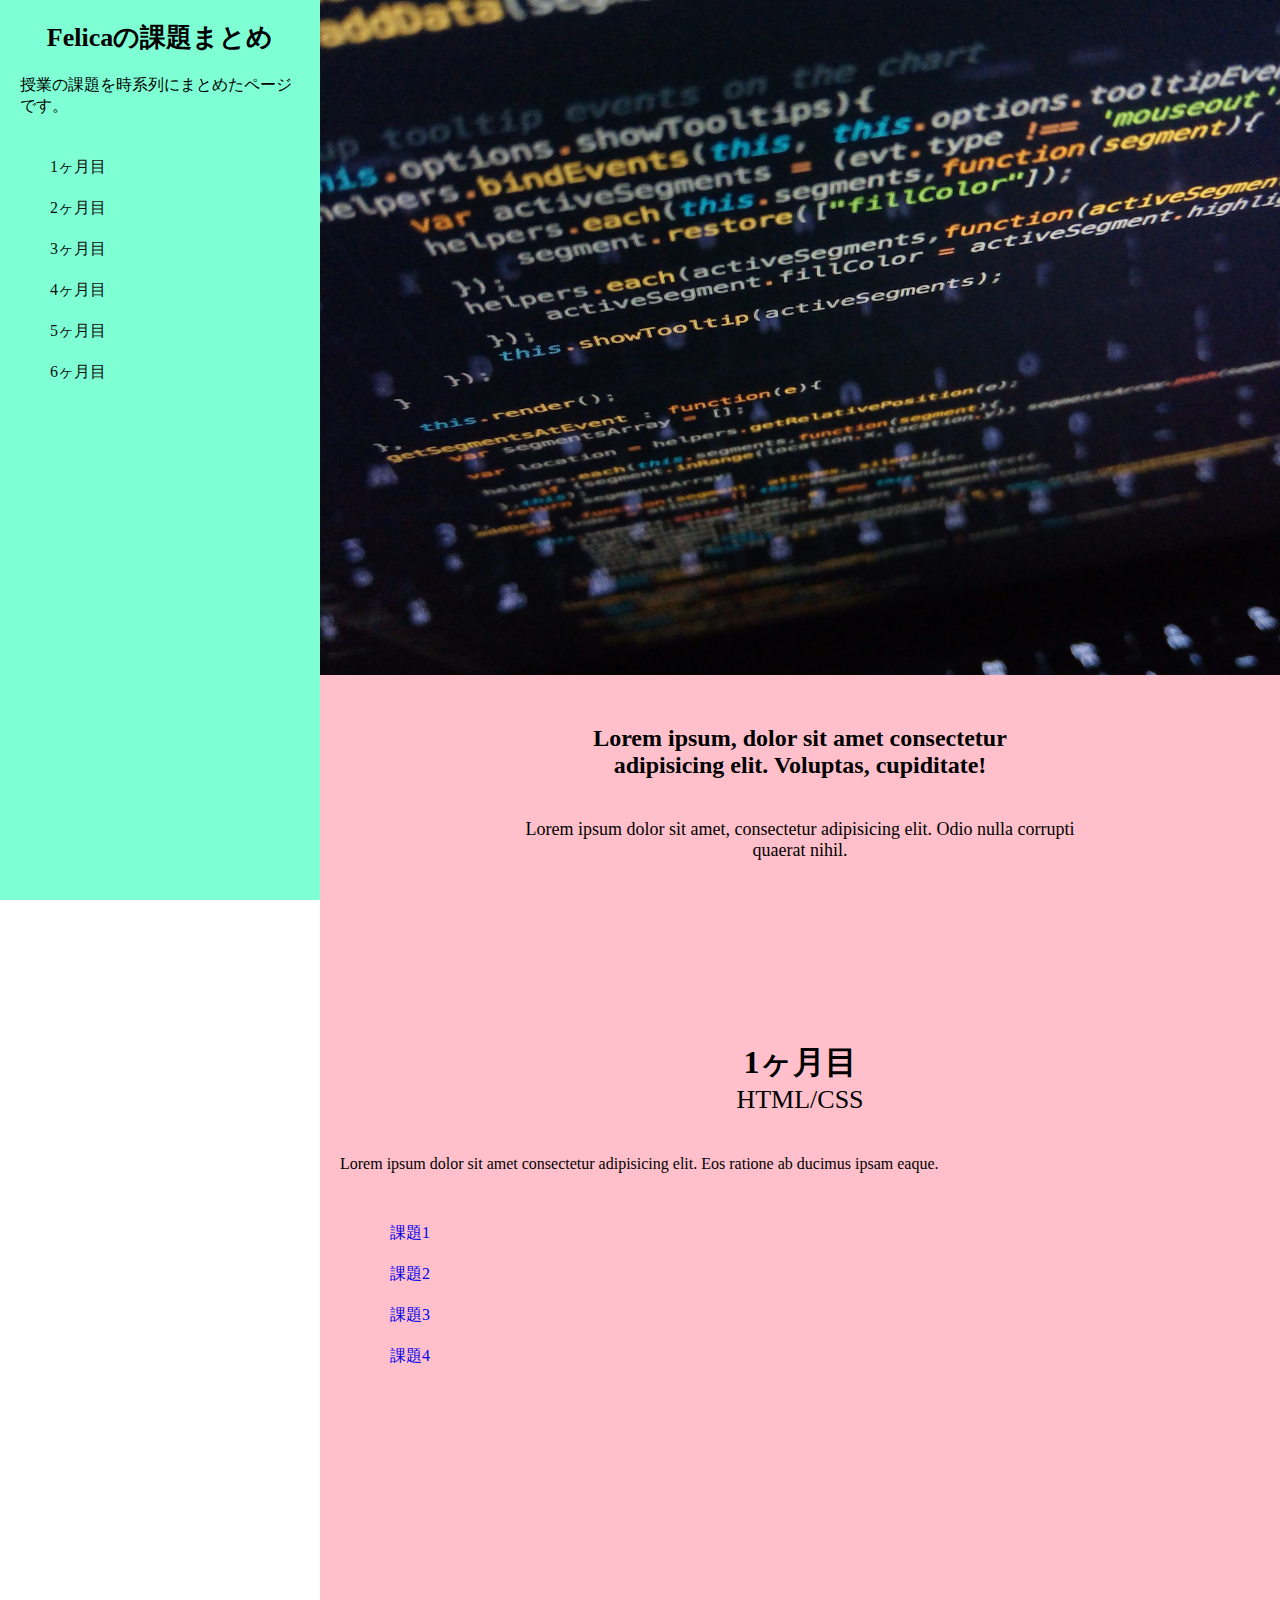
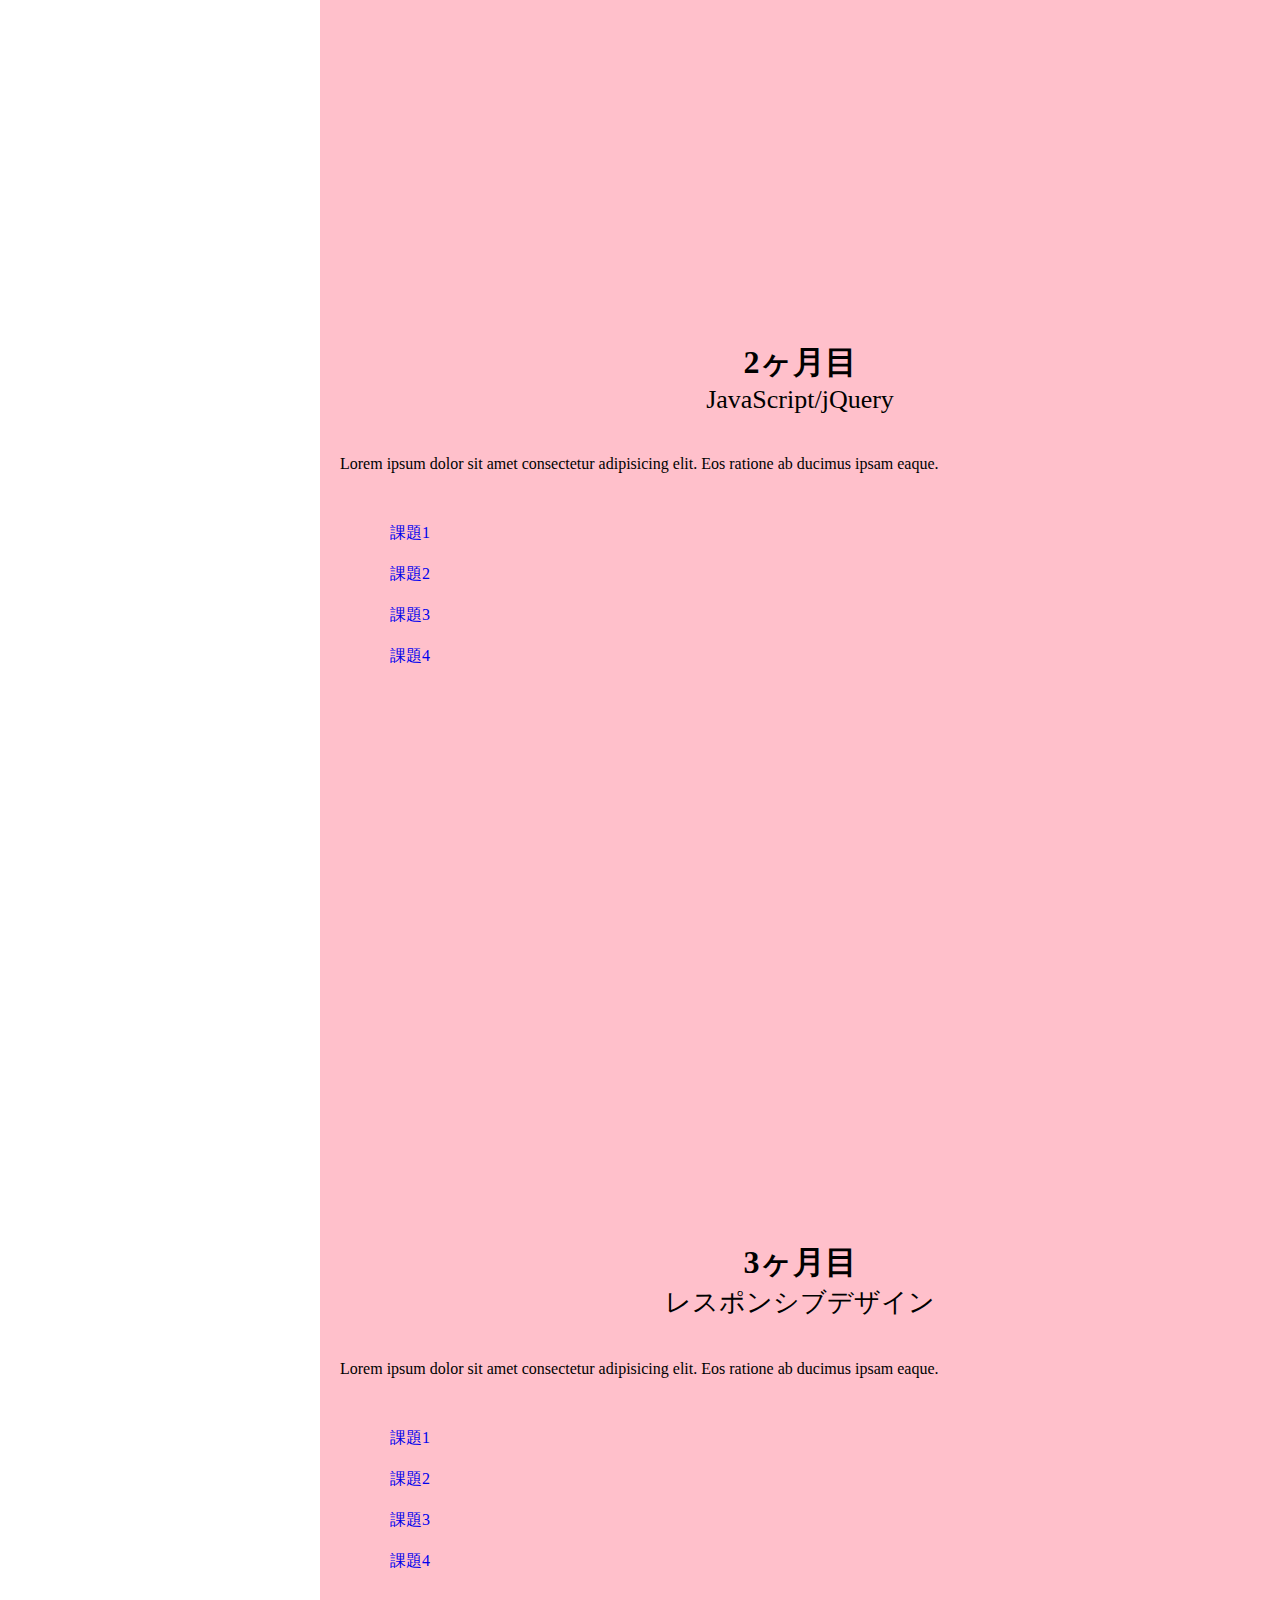
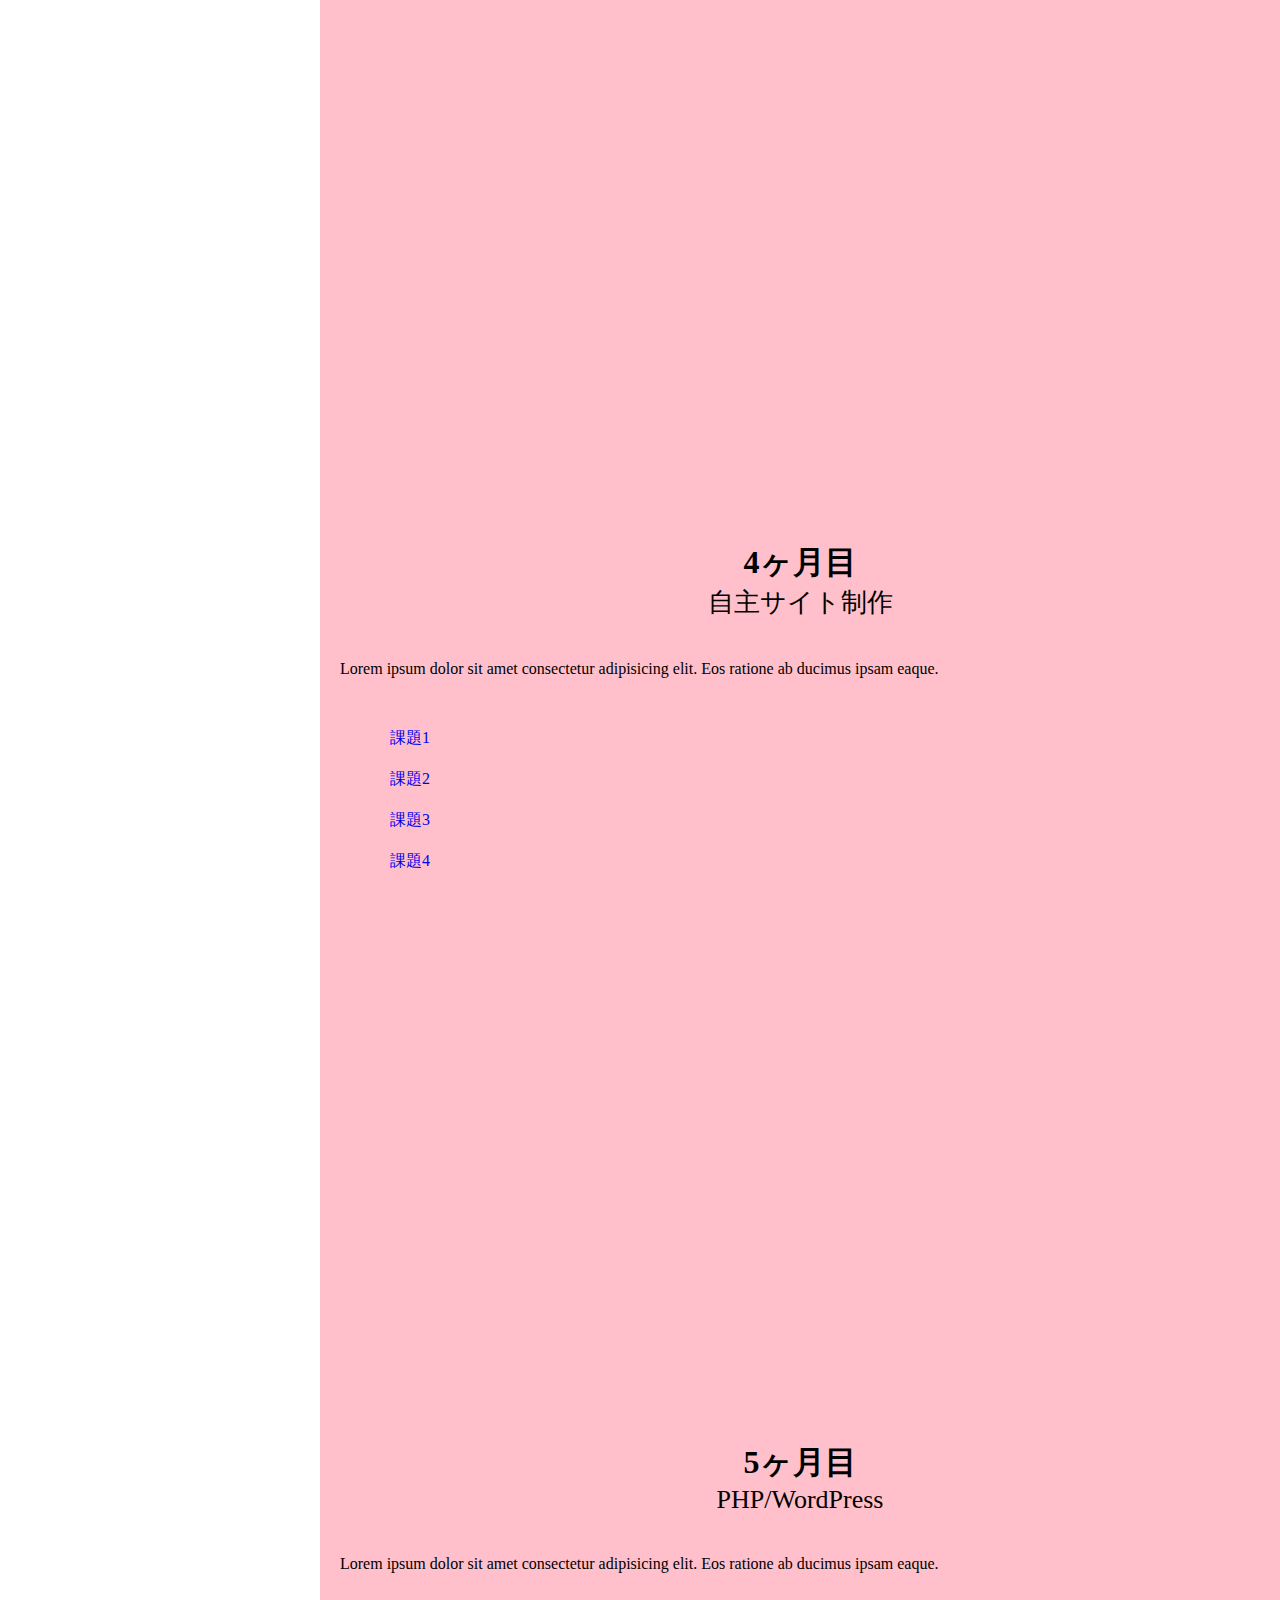
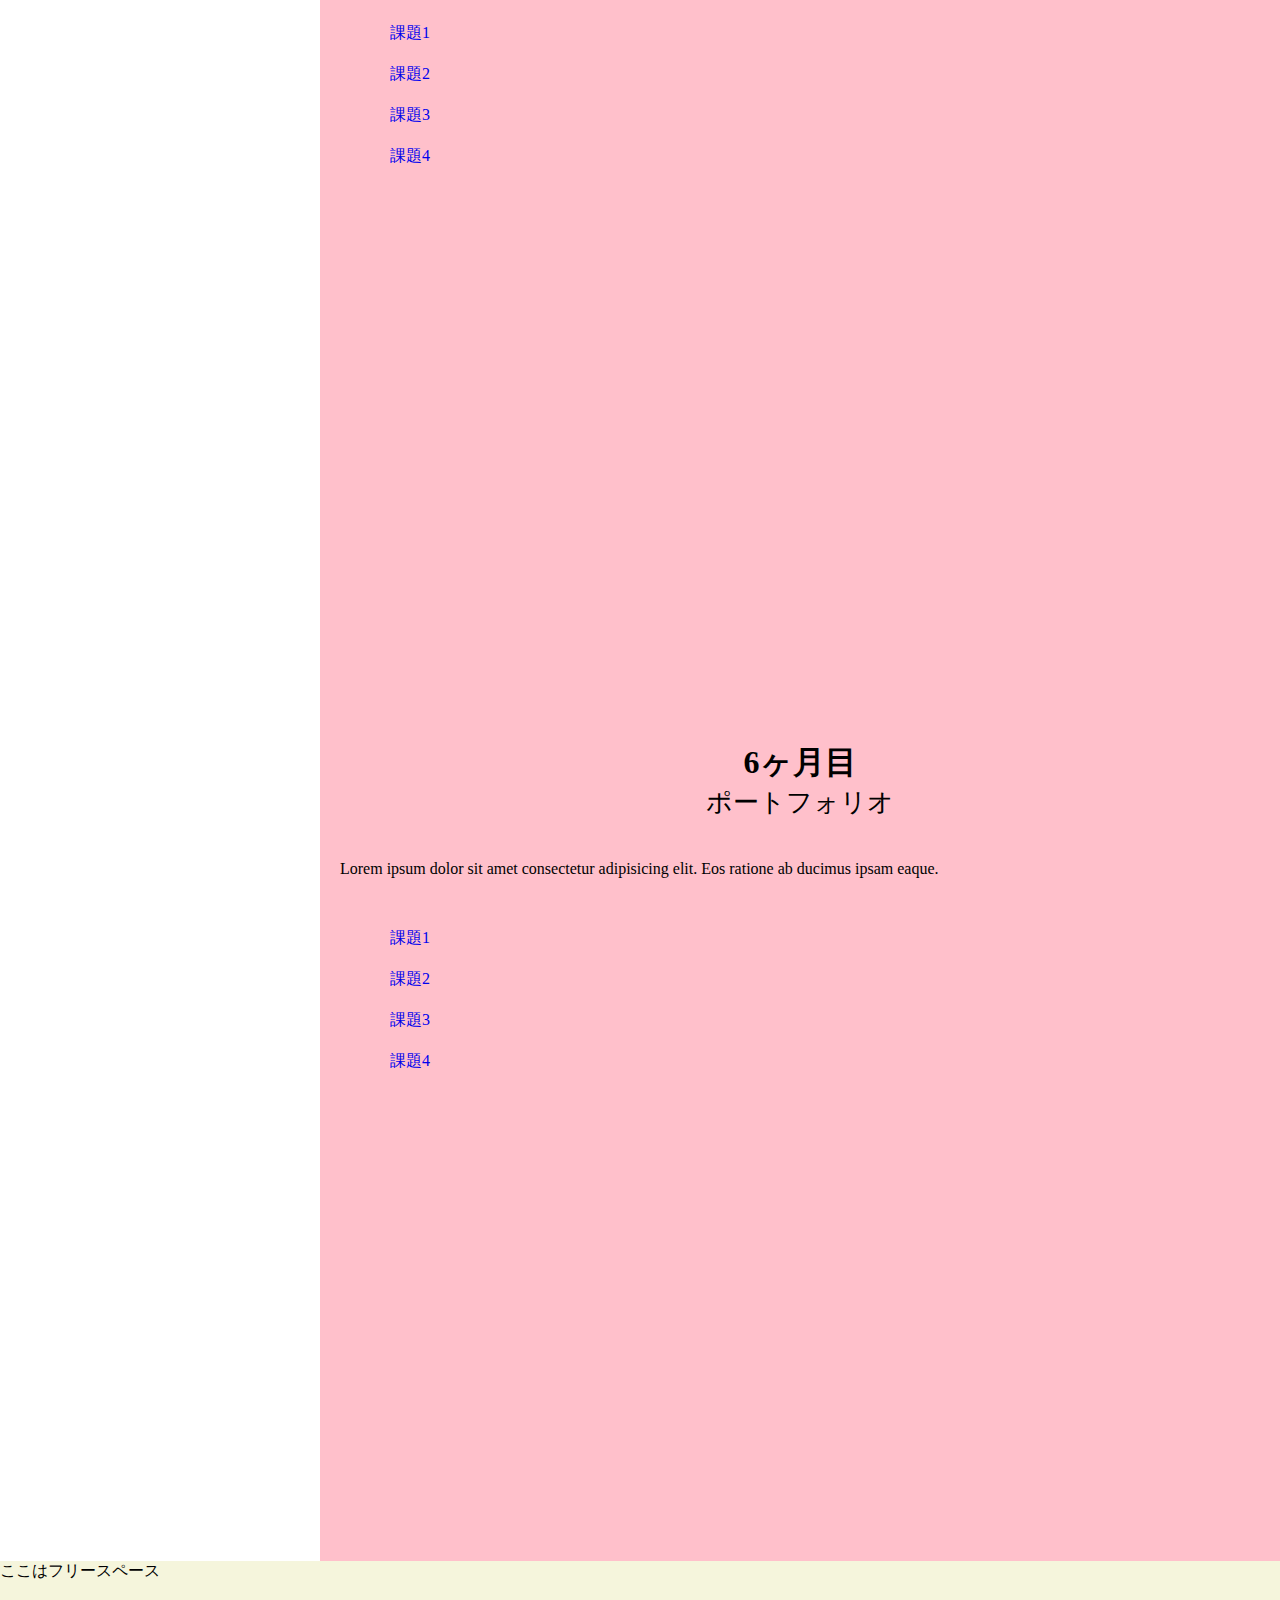
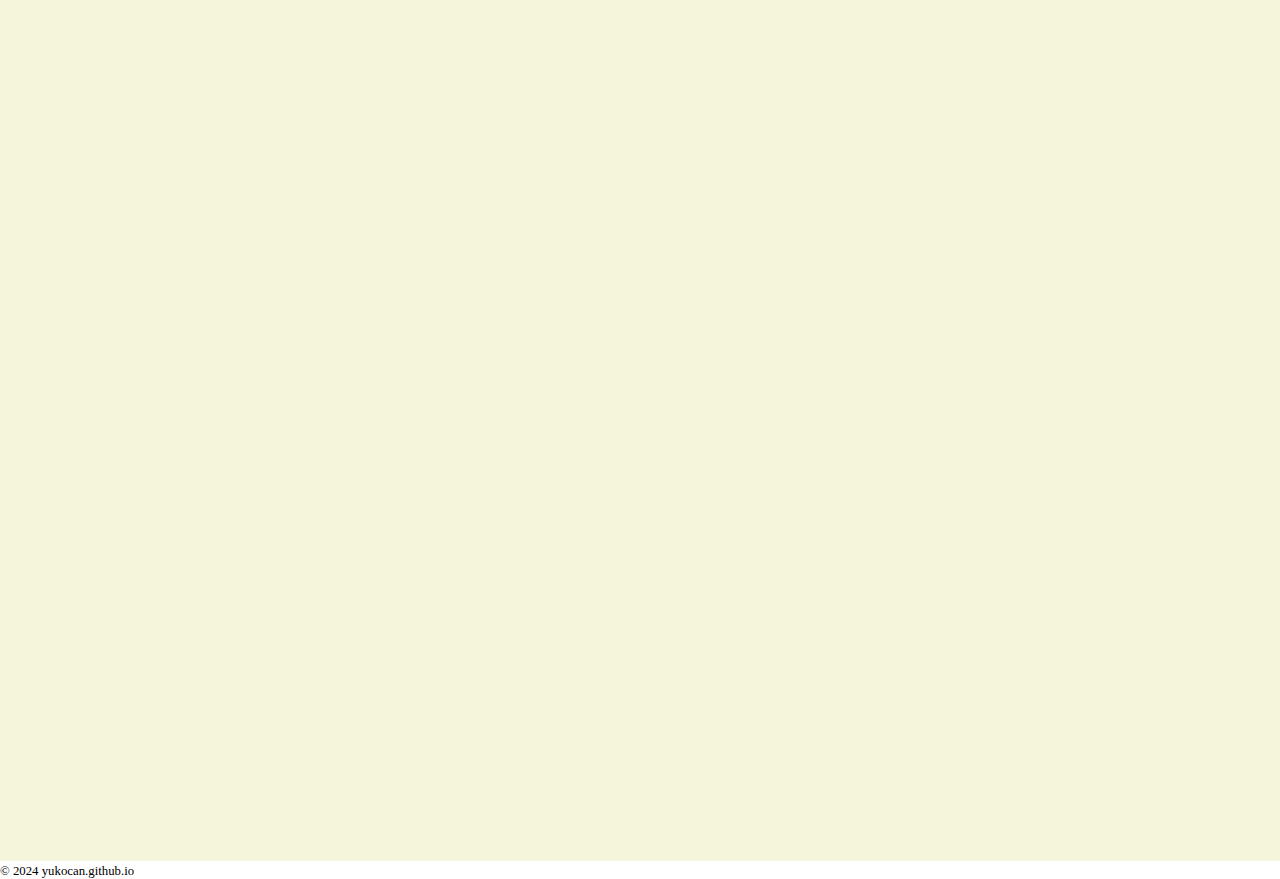
==== kadai/index.html @ 5b8b445c "kadaiページ" ====
<!DOCTYPE html>
<html lang="ja">
<head>
    <meta charset="UTF-8">
    <meta name="viewport" content="width=device-width, initial-scale=1.0">
    <title>Felicaの課題まとめページ</title>
    <link rel="stylesheet" href="css/style.css">
    <script src="https://ajax.googleapis.com/ajax/libs/jquery/3.7.1/jquery.min.js"></script>
    <script src="js/script.js" defer></script>
</head>
<body> 
 <div class="container">
<header>
<h1>Felicaの課題まとめ</h1>
<p>授業の課題を時系列にまとめたページです。</p>
<nav id="g-nav">
 <ul>
    <li id="list-1"><a href="#month-1">1ヶ月目</a></li>
    <li id="list-2"><a href="#month-2">2ヶ月目</a></li>
    <li id="list-3"><a href="#month-3">3ヶ月目</a></li>
    <li id="list-4"><a href="#month-4">4ヶ月目</a></li>
    <li id="list-5"><a href="#month-5">5ヶ月目</a></li>
    <li id="list-6"><a href="#month-6">6ヶ月目</a></li>
 </ul>   
</nav>
</header>
<main>
<div class="main-visual">
    <img src="img/main.jpg" alt="">
</div><!-- /.main-visual -->
<div class="main-copy">
    <h2>Lorem ipsum, dolor sit amet consectetur <br>adipisicing elit. Voluptas, cupiditate!</h2>
    <p class="lead">Lorem ipsum dolor sit amet, consectetur adipisicing elit. Odio nulla corrupti quaerat nihil. </p>
</div><!-- /.main-copy -->


<section id="month-1" class="kadai-section">
<h2 data-en="HTML/CSS">1ヶ月目</h2>
<p>Lorem ipsum dolor sit amet consectetur adipisicing elit. Eos ratione ab ducimus ipsam eaque.</p>
<ul class="kadai-list">
    <li><a href="#">課題1</a></li>
    <li><a href="#">課題2</a></li>
    <li><a href="#">課題3</a></li>
    <li><a href="#">課題4</a></li>
</ul>
</section>

<section id="month-2" class="kadai-section">
    <h2 data-en="JavaScript/jQuery">2ヶ月目</h2>
    <p>Lorem ipsum dolor sit amet consectetur adipisicing elit. Eos ratione ab ducimus ipsam eaque.</p>
    <ul class="kadai-list">
        <li><a href="#">課題1</a></li>
        <li><a href="#">課題2</a></li>
        <li><a href="#">課題3</a></li>
        <li><a href="#">課題4</a></li>
    </ul>
    </section>

    <section id="month-3" class="kadai-section">
        <h2 data-en="レスポンシブデザイン">3ヶ月目</h2>
        <p>Lorem ipsum dolor sit amet consectetur adipisicing elit. Eos ratione ab ducimus ipsam eaque.</p>
        <ul class="kadai-list">
            <li><a href="#">課題1</a></li>
            <li><a href="#">課題2</a></li>
            <li><a href="#">課題3</a></li>
            <li><a href="#">課題4</a></li>
        </ul>
        </section>

        <section id="month-4" class="kadai-section">
            <h2 data-en="自主サイト制作">4ヶ月目</h2>
            <p>Lorem ipsum dolor sit amet consectetur adipisicing elit. Eos ratione ab ducimus ipsam eaque.</p>
            <ul class="kadai-list">
                <li><a href="#">課題1</a></li>
                <li><a href="#">課題2</a></li>
                <li><a href="#">課題3</a></li>
                <li><a href="#">課題4</a></li>
            </ul>
            </section>

            <section id="month-5" class="kadai-section">
                <h2 data-en="PHP/WordPress">5ヶ月目</h2>
                <p>Lorem ipsum dolor sit amet consectetur adipisicing elit. Eos ratione ab ducimus ipsam eaque.</p>
                <ul class="kadai-list">
                    <li><a href="#">課題1</a></li>
                    <li><a href="#">課題2</a></li>
                    <li><a href="#">課題3</a></li>
                    <li><a href="#">課題4</a></li>
                </ul>
                </section>

                <section id="month-6" class="kadai-section">
                    <h2 data-en="ポートフォリオ">6ヶ月目</h2>
                    <p>Lorem ipsum dolor sit amet consectetur adipisicing elit. Eos ratione ab ducimus ipsam eaque.</p>
                    <ul class="kadai-list">
                        <li><a href="#">課題1</a></li>
                        <li><a href="#">課題2</a></li>
                        <li><a href="#">課題3</a></li>
                        <li><a href="#">課題4</a></li>
                    </ul>
                    </section>

</main>
 </div><!-- /.container -->
 <div class="free">
  <p>ここはフリースペース</p> 
 </div><!-- /.free -->
 <footer>
    <P><small>&copy 2024 yukocan.github.io</small></P>
 </footer>

</body>
</html>
---- kadai/css/style.css ----
html{box-sizing:border-box;-webkit-text-size-adjust:100%}*,:after,:before{background-repeat:no-repeat;box-sizing:inherit}:after,:before{text-decoration:inherit;vertical-align:inherit}*{padding:0;margin:0;box-sizing:border-box}audio:not([controls]){display:none;height:0}hr{overflow:visible}article,aside,details,figcaption,figure,footer,header,main,menu,nav,section,summary{display:block}summary{display:list-item}small{font-size:80%}[hidden],template{display:none}abbr[title]{border-bottom:1px dotted;text-decoration:none}a{background-color:rgba(0,0,0,0);-webkit-text-decoration-skip:objects}a:active,a:hover{outline-width:0}code,kbd,pre,samp{font-family:monospace,monospace}b,strong{font-weight:bolder}dfn{font-style:italic}mark{background-color:#ff0;color:#000}sub,sup{font-size:75%;line-height:0;position:relative;vertical-align:baseline}sub{bottom:-0.25em}sup{top:-0.5em}input{border-radius:0}[role=button],[type=button],[type=reset],[type=submit],button{cursor:pointer}[disabled]{cursor:default}[type=number]{width:auto}[type=search][type=search]::-webkit-search-cancel-button,[type=search]::-webkit-search-decoration{-webkit-appearance:none}textarea{overflow:auto;resize:vertical}button,input,optgroup,select,textarea{font:inherit}optgroup{font-weight:700}button{overflow:visible}[type=button]::-moz-focus-inner,[type=reset]::-moz-focus-inner,[type=submit]::-moz-focus-inner,button::-moz-focus-inner{border-style:0;padding:0}[type=button]::-moz-focus-inner,[type=reset]::-moz-focus-inner,[type=submit]::-moz-focus-inner,button:-moz-focusring{outline:1px dotted}[type=reset],[type=submit],button,html [type=button] button,select{text-transform:none}button,input,select,textarea{background-color:rgba(0,0,0,0);border-style:none;color:inherit}select::-ms-expand{display:none}select::-ms-value{color:currentColor}legend{border:0;color:inherit;display:table;max-width:100%;white-space:normal}::-webkit-file-upload-button{-webkit-appearance:button;font:inherit}[type=search] img{border-style:none;vertical-align:bottom}progress{vertical-align:baseline}svg:not(:root){overflow:hidden}audio,canvas,progress,video{display:inline-block}@media screen{[hidden~=screen]{display:inherit}[hidden~=screen]:not(:active):not(:focus):not(:target){position:absolute !important;clip:rect(0 0 0 0) !important}}[aria-busy=true]{cursor:progress}[aria-controls]{cursor:pointer}[aria-disabled]{cursor:default}::-moz-selection{background-color:#b3d4fc;color:#000;text-shadow:none}::selection{background-color:#b3d4fc;color:#000;text-shadow:none}ul,ol{list-style:none}a{text-decoration:none}img{max-width:100%;vertical-align:bottom}html{scroll-behavior:smooth}.container{display:flex}header{width:25%;height:100vh;background-color:#7fffd4;position:sticky;top:0;padding:20px}header>h1{text-align:center;font-size:26px;margin-bottom:20px}header>p{margin-bottom:20px}#g-nav{padding:20px}#g-nav li{margin-bottom:20px}#g-nav li>a{color:#111;padding:4px 10px}#g-nav li.current>a{background-color:#111;color:#fff}main{width:75%;background-color:pink}.kadai-section{min-height:100vh;padding:80px 20px}.kadai-section>h2{text-align:center;font-size:32px;margin-bottom:40px}.kadai-section>h2::after{display:block;content:attr(data-en);font-size:26px;font-weight:normal}.main-visual{width:100%;height:75vh}.main-visual>img{-o-object-fit:cover;object-fit:cover;-o-object-position:50% 0;object-position:50% 0;width:100%;height:100%}.main-copy{padding:50px 20px;text-align:center}.main-copy>h2{margin-bottom:40px}.main-copy>.lead{max-width:600px;font-size:18px;margin:0 auto 50px}.kadai-list{padding:50px 0 50px 50px}.kadai-list>li{margin-bottom:20px}.free{width:100%;height:100vh;background-color:beige}/*# sourceMappingURL=style.css.map */
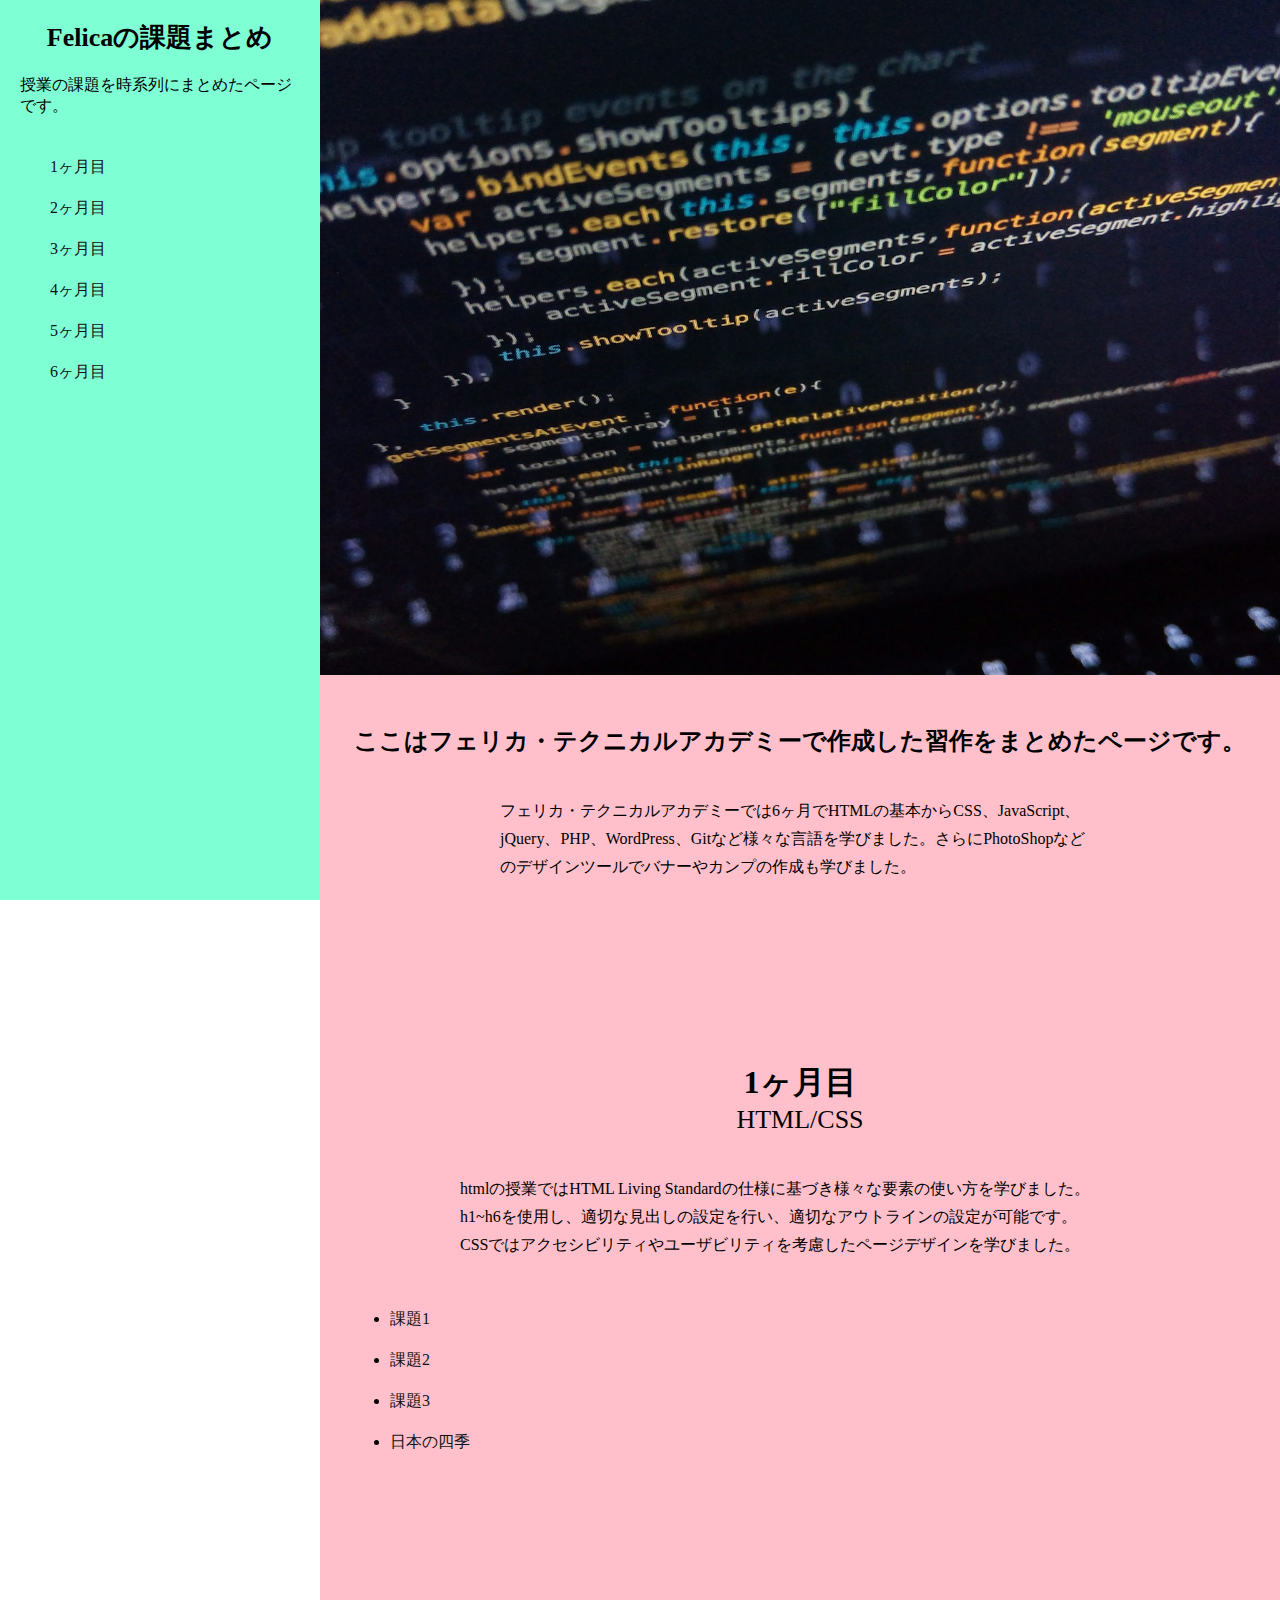
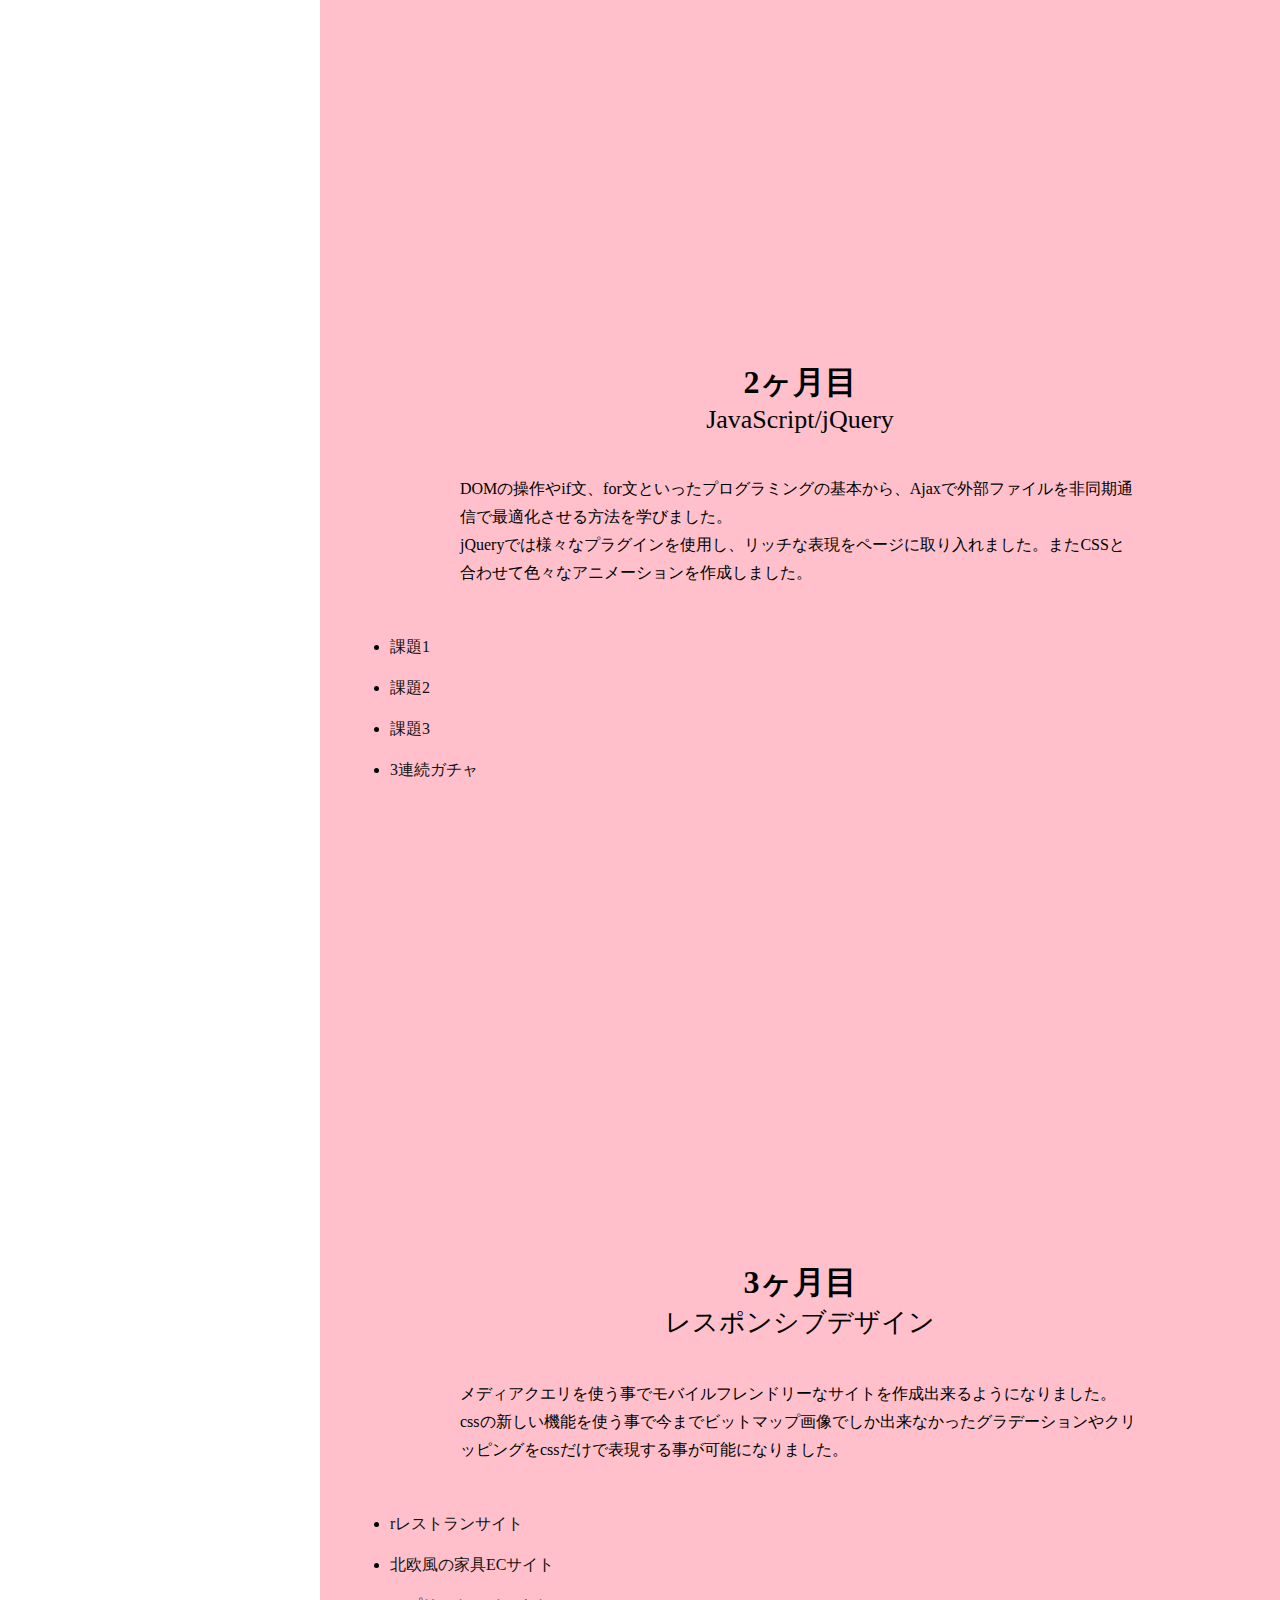
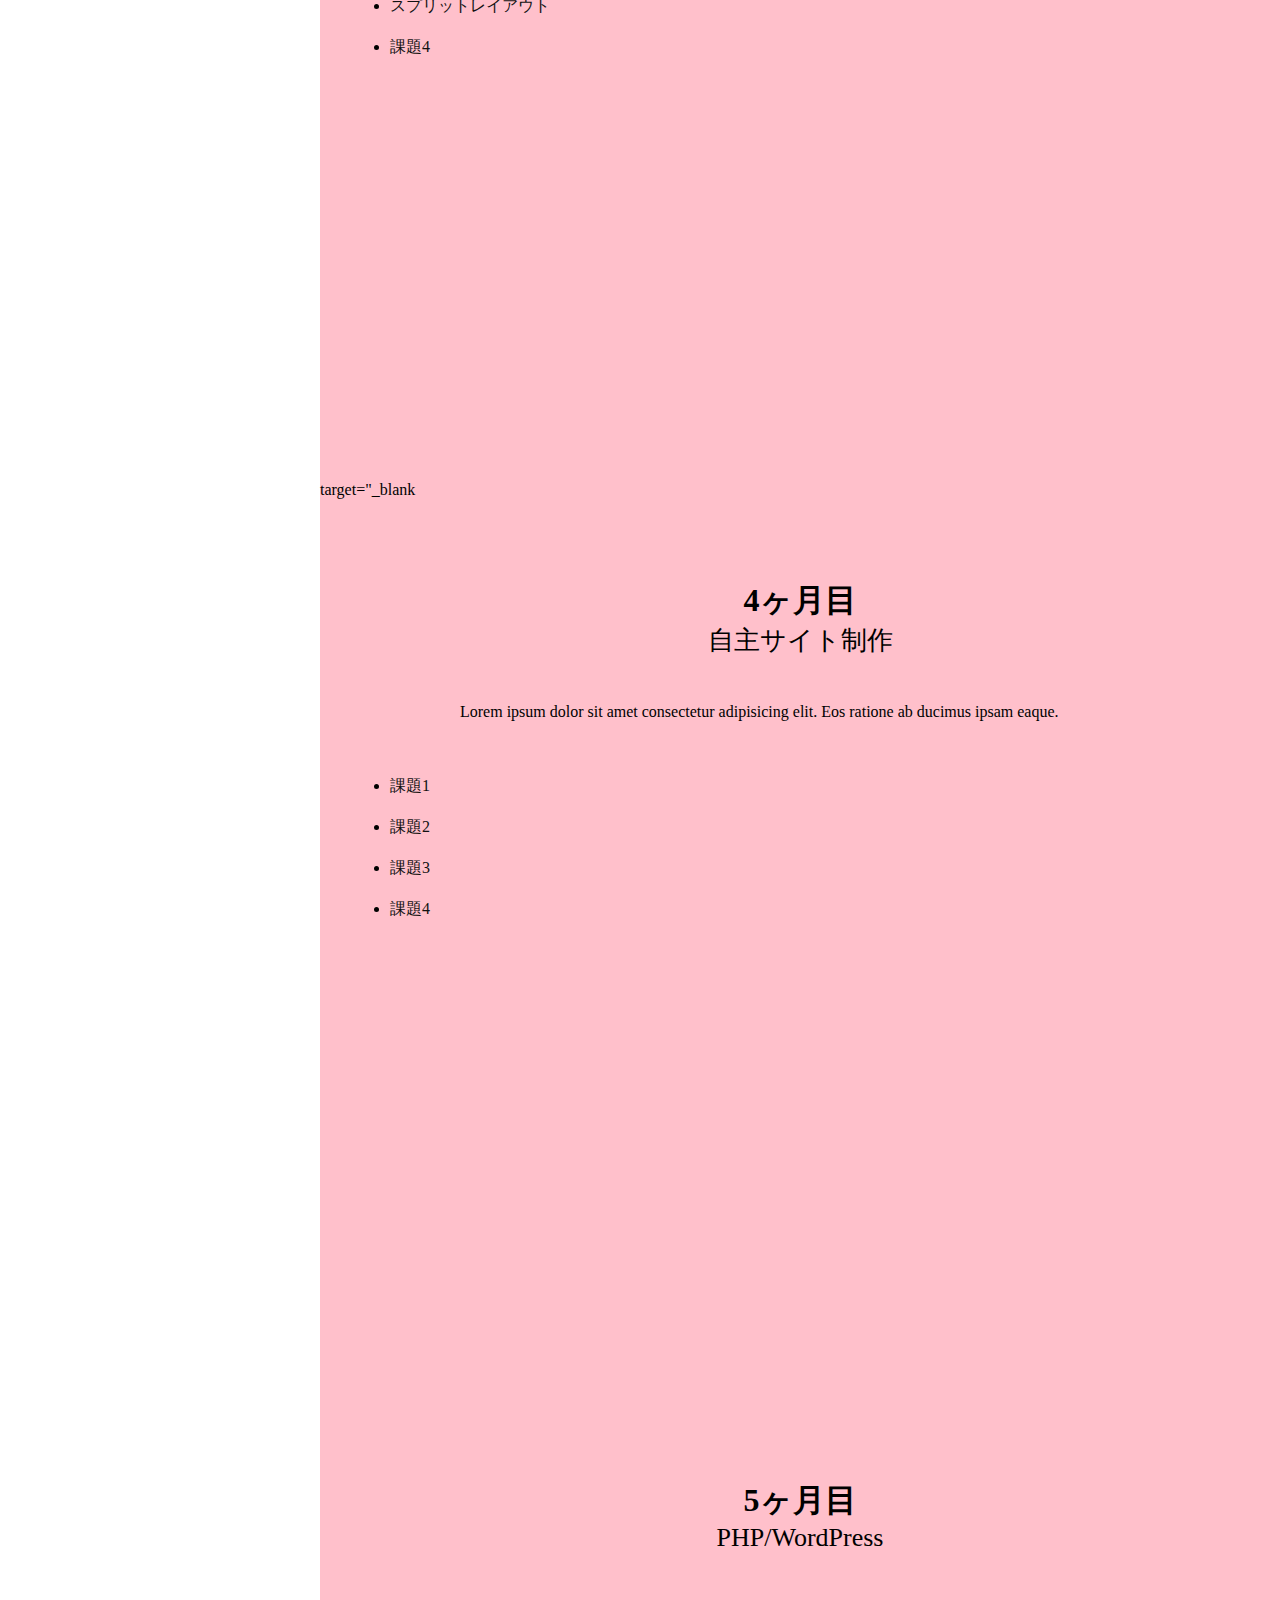
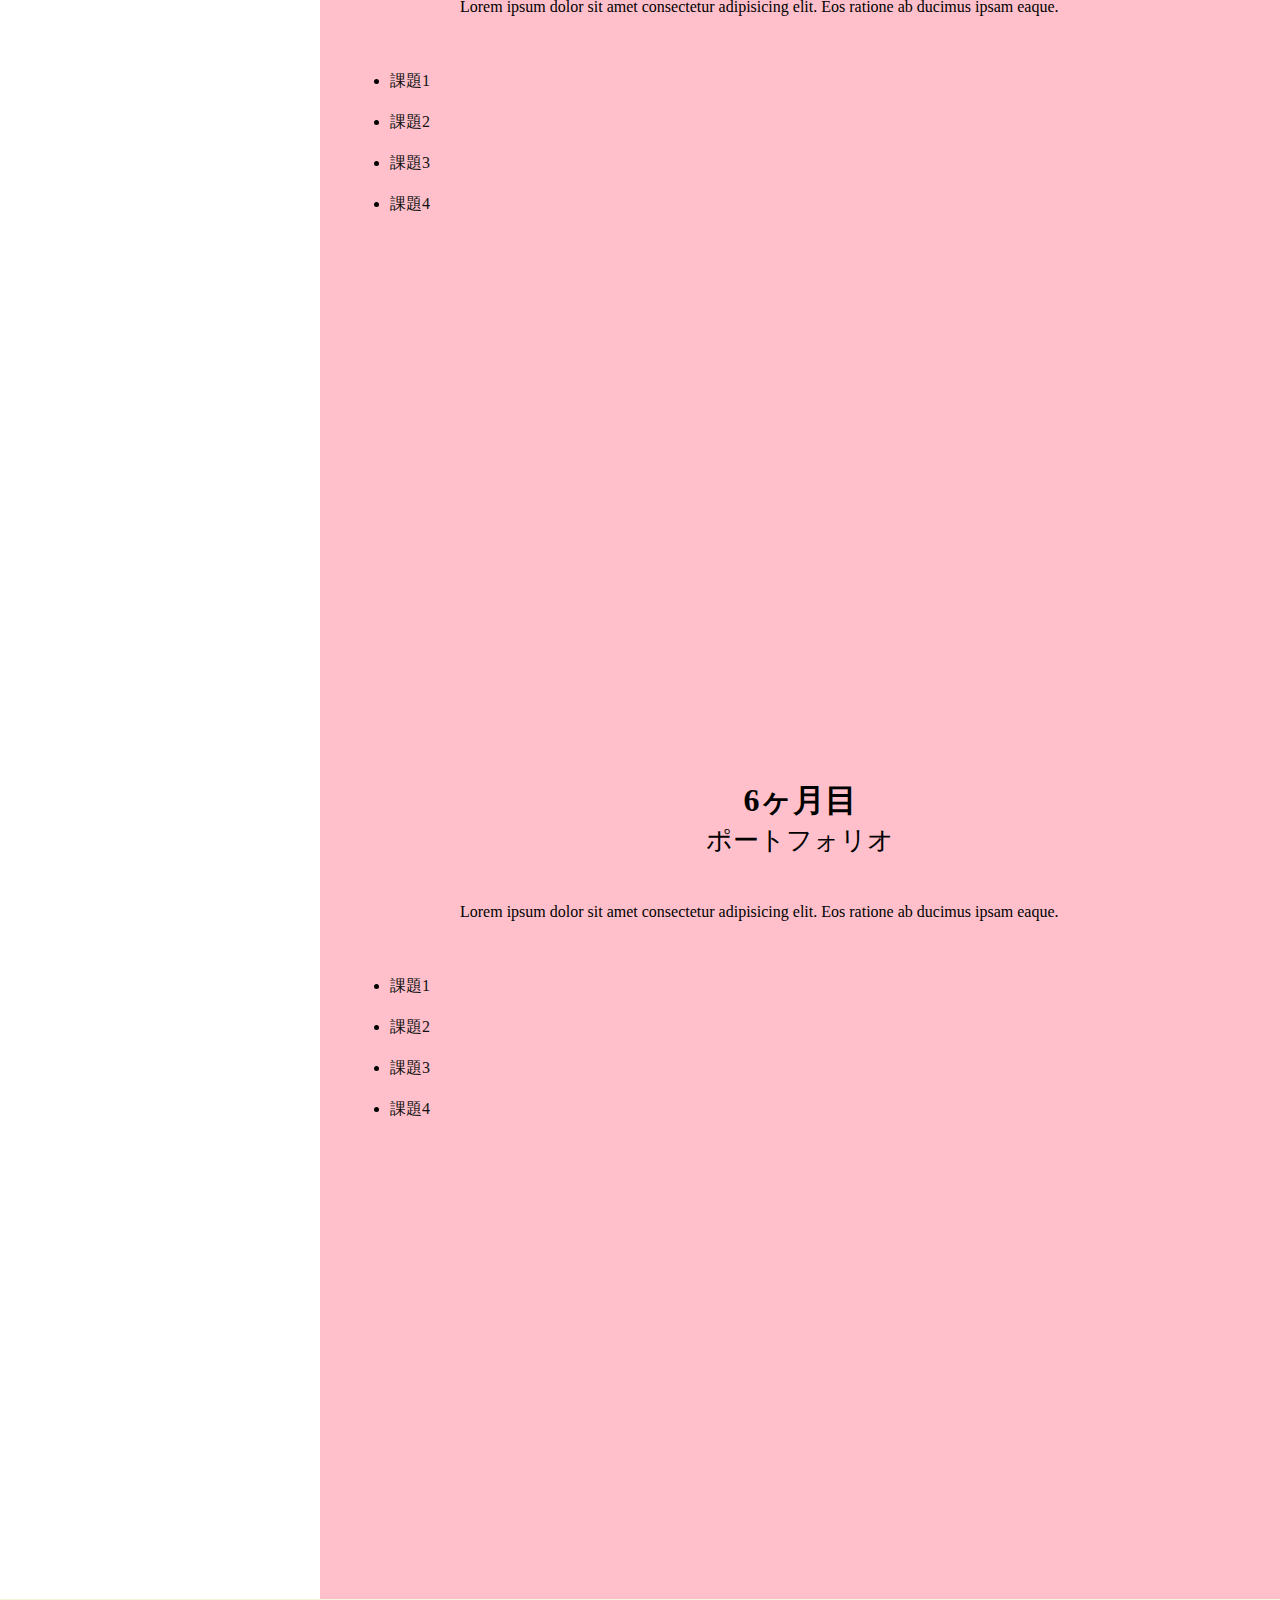
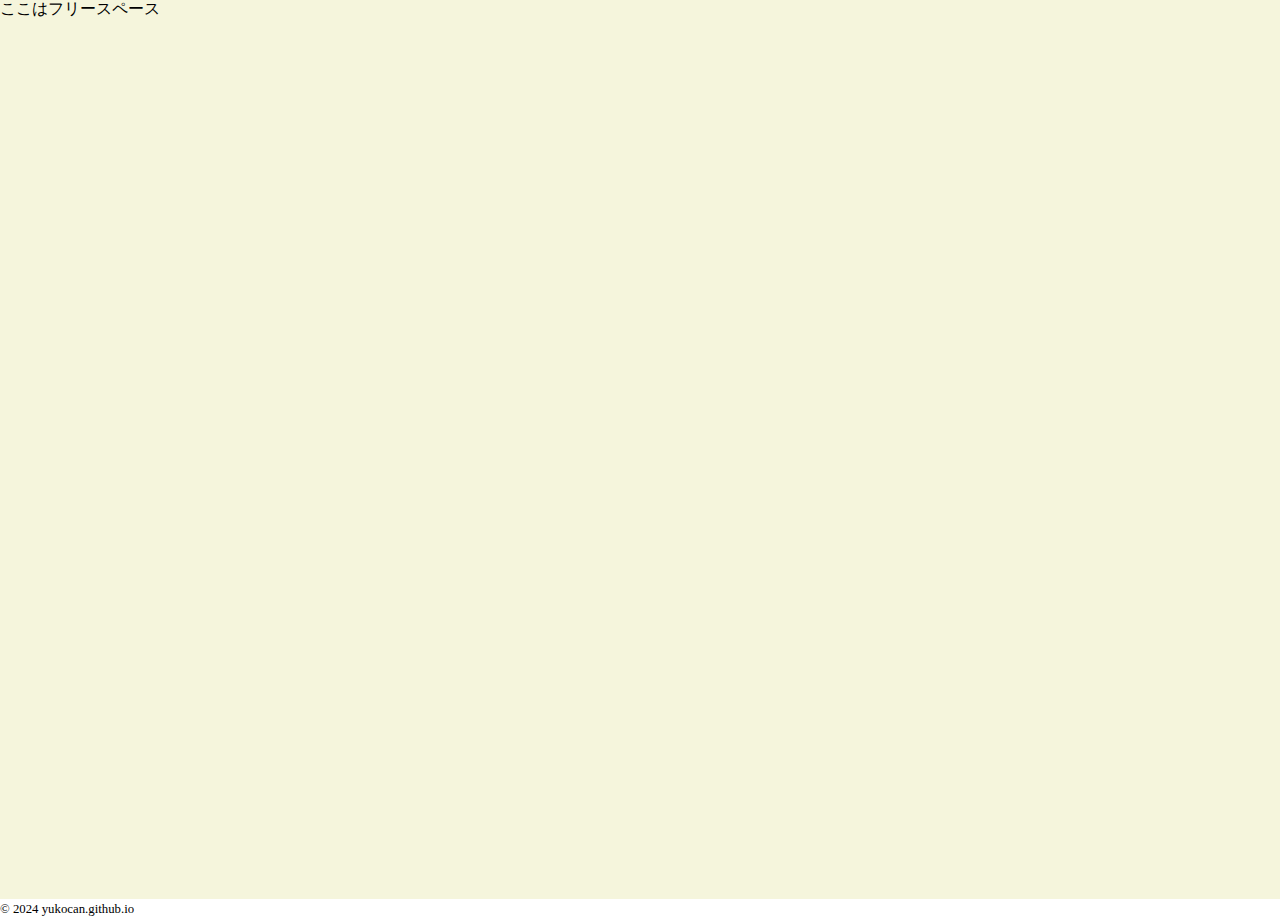
==== commit 7c064772: "データをアップデート" ====
--- a/kadai/index.html
+++ b/kadai/index.html
@@ -29,43 +29,44 @@
     <img src="img/main.jpg" alt="">
 </div><!-- /.main-visual -->
 <div class="main-copy">
-    <h2>Lorem ipsum, dolor sit amet consectetur <br>adipisicing elit. Voluptas, cupiditate!</h2>
-    <p class="lead">Lorem ipsum dolor sit amet, consectetur adipisicing elit. Odio nulla corrupti quaerat nihil. </p>
+    <h2>ここはフェリカ・テクニカルアカデミーで作成した習作をまとめたページです。</h2>
+    <p class="lead">フェリカ・テクニカルアカデミーでは6ヶ月でHTMLの基本からCSS、JavaScript、jQuery、PHP、WordPress、Gitなど様々な言語を学びました。さらにPhotoShopなどのデザインツールでバナーやカンプの作成も学びました。</HTML></p>
 </div><!-- /.main-copy -->
 
 
 <section id="month-1" class="kadai-section">
 <h2 data-en="HTML/CSS">1ヶ月目</h2>
-<p>Lorem ipsum dolor sit amet consectetur adipisicing elit. Eos ratione ab ducimus ipsam eaque.</p>
+<p>htmlの授業ではHTML Living Standardの仕様に基づき様々な要素の使い方を学びました。<br>h1~h6を使用し、適切な見出しの設定を行い、適切なアウトラインの設定が可能です。<br>CSSではアクセシビリティやユーザビリティを考慮したページデザインを学びました。</p>
 <ul class="kadai-list">
-    <li><a href="#">課題1</a></li>
+    <li><a href="#">課題1</a></li><!-- スターサーバーにアップしたやつのURLを貼る -->
     <li><a href="#">課題2</a></li>
     <li><a href="#">課題3</a></li>
-    <li><a href="#">課題4</a></li>
+    <li><a href="season/" target="_blank">日本の四季</a></li>
 </ul>
 </section>
 
 <section id="month-2" class="kadai-section">
     <h2 data-en="JavaScript/jQuery">2ヶ月目</h2>
-    <p>Lorem ipsum dolor sit amet consectetur adipisicing elit. Eos ratione ab ducimus ipsam eaque.</p>
+    <p>DOMの操作やif文、for文といったプログラミングの基本から、Ajaxで外部ファイルを非同期通信で最適化させる方法を学びました。<br>
+    jQueryでは様々なプラグインを使用し、リッチな表現をページに取り入れました。またCSSと合わせて色々なアニメーションを作成しました。</p>
     <ul class="kadai-list">
-        <li><a href="#">課題1</a></li>
+        <li><a href="#">課題1</a></li><!-- コードペンのURLを貼ってみる -->
         <li><a href="#">課題2</a></li>
         <li><a href="#">課題3</a></li>
-        <li><a href="#">課題4</a></li>
+        <li><a href="gacha" target="_blank">3連続ガチャ</a></li><!-- gacha -->
     </ul>
     </section>
 
     <section id="month-3" class="kadai-section">
         <h2 data-en="レスポンシブデザイン">3ヶ月目</h2>
-        <p>Lorem ipsum dolor sit amet consectetur adipisicing elit. Eos ratione ab ducimus ipsam eaque.</p>
+        <p>メディアクエリを使う事でモバイルフレンドリーなサイトを作成出来るようになりました。<br>cssの新しい機能を使う事で今までビットマップ画像でしか出来なかったグラデーションやクリッピングをcssだけで表現する事が可能になりました。</p>
         <ul class="kadai-list">
-            <li><a href="#">課題1</a></li>
-            <li><a href="#">課題2</a></li>
-            <li><a href="#">課題3</a></li>
+            <li><a href="../restaurant-site/" target="_blank">rレストランサイト</a></li>
+            <li><a href="furniture-store" target="_blank">北欧風の家具ECサイト</a></li><!-- 後で入れる -->
+            <li><a href="split/" target="_blank">スプリットレイアウト</a></li>
             <li><a href="#">課題4</a></li>
         </ul>
-        </section>
+        </section> target="_blank
 
         <section id="month-4" class="kadai-section">
             <h2 data-en="自主サイト制作">4ヶ月目</h2>
--- a/kadai/css/style.css
+++ b/kadai/css/style.css
@@ -1 +1 @@
-html{box-sizing:border-box;-webkit-text-size-adjust:100%}*,:after,:before{background-repeat:no-repeat;box-sizing:inherit}:after,:before{text-decoration:inherit;vertical-align:inherit}*{padding:0;margin:0;box-sizing:border-box}audio:not([controls]){display:none;height:0}hr{overflow:visible}article,aside,details,figcaption,figure,footer,header,main,menu,nav,section,summary{display:block}summary{display:list-item}small{font-size:80%}[hidden],template{display:none}abbr[title]{border-bottom:1px dotted;text-decoration:none}a{background-color:rgba(0,0,0,0);-webkit-text-decoration-skip:objects}a:active,a:hover{outline-width:0}code,kbd,pre,samp{font-family:monospace,monospace}b,strong{font-weight:bolder}dfn{font-style:italic}mark{background-color:#ff0;color:#000}sub,sup{font-size:75%;line-height:0;position:relative;vertical-align:baseline}sub{bottom:-0.25em}sup{top:-0.5em}input{border-radius:0}[role=button],[type=button],[type=reset],[type=submit],button{cursor:pointer}[disabled]{cursor:default}[type=number]{width:auto}[type=search][type=search]::-webkit-search-cancel-button,[type=search]::-webkit-search-decoration{-webkit-appearance:none}textarea{overflow:auto;resize:vertical}button,input,optgroup,select,textarea{font:inherit}optgroup{font-weight:700}button{overflow:visible}[type=button]::-moz-focus-inner,[type=reset]::-moz-focus-inner,[type=submit]::-moz-focus-inner,button::-moz-focus-inner{border-style:0;padding:0}[type=button]::-moz-focus-inner,[type=reset]::-moz-focus-inner,[type=submit]::-moz-focus-inner,button:-moz-focusring{outline:1px dotted}[type=reset],[type=submit],button,html [type=button] button,select{text-transform:none}button,input,select,textarea{background-color:rgba(0,0,0,0);border-style:none;color:inherit}select::-ms-expand{display:none}select::-ms-value{color:currentColor}legend{border:0;color:inherit;display:table;max-width:100%;white-space:normal}::-webkit-file-upload-button{-webkit-appearance:button;font:inherit}[type=search] img{border-style:none;vertical-align:bottom}progress{vertical-align:baseline}svg:not(:root){overflow:hidden}audio,canvas,progress,video{display:inline-block}@media screen{[hidden~=screen]{display:inherit}[hidden~=screen]:not(:active):not(:focus):not(:target){position:absolute !important;clip:rect(0 0 0 0) !important}}[aria-busy=true]{cursor:progress}[aria-controls]{cursor:pointer}[aria-disabled]{cursor:default}::-moz-selection{background-color:#b3d4fc;color:#000;text-shadow:none}::selection{background-color:#b3d4fc;color:#000;text-shadow:none}ul,ol{list-style:none}a{text-decoration:none}img{max-width:100%;vertical-align:bottom}html{scroll-behavior:smooth}.container{display:flex}header{width:25%;height:100vh;background-color:#7fffd4;position:sticky;top:0;padding:20px}header>h1{text-align:center;font-size:26px;margin-bottom:20px}header>p{margin-bottom:20px}#g-nav{padding:20px}#g-nav li{margin-bottom:20px}#g-nav li>a{color:#111;padding:4px 10px}#g-nav li.current>a{background-color:#111;color:#fff}main{width:75%;background-color:pink}.kadai-section{min-height:100vh;padding:80px 20px}.kadai-section>h2{text-align:center;font-size:32px;margin-bottom:40px}.kadai-section>h2::after{display:block;content:attr(data-en);font-size:26px;font-weight:normal}.main-visual{width:100%;height:75vh}.main-visual>img{-o-object-fit:cover;object-fit:cover;-o-object-position:50% 0;object-position:50% 0;width:100%;height:100%}.main-copy{padding:50px 20px;text-align:center}.main-copy>h2{margin-bottom:40px}.main-copy>.lead{max-width:600px;font-size:18px;margin:0 auto 50px}.kadai-list{padding:50px 0 50px 50px}.kadai-list>li{margin-bottom:20px}.free{width:100%;height:100vh;background-color:beige}/*# sourceMappingURL=style.css.map */+html{box-sizing:border-box;-webkit-text-size-adjust:100%}*,:after,:before{background-repeat:no-repeat;box-sizing:inherit}:after,:before{text-decoration:inherit;vertical-align:inherit}*{padding:0;margin:0;box-sizing:border-box}audio:not([controls]){display:none;height:0}hr{overflow:visible}article,aside,details,figcaption,figure,footer,header,main,menu,nav,section,summary{display:block}summary{display:list-item}small{font-size:80%}[hidden],template{display:none}abbr[title]{border-bottom:1px dotted;text-decoration:none}a{background-color:rgba(0,0,0,0);-webkit-text-decoration-skip:objects}a:active,a:hover{outline-width:0}code,kbd,pre,samp{font-family:monospace,monospace}b,strong{font-weight:bolder}dfn{font-style:italic}mark{background-color:#ff0;color:#000}sub,sup{font-size:75%;line-height:0;position:relative;vertical-align:baseline}sub{bottom:-0.25em}sup{top:-0.5em}input{border-radius:0}[role=button],[type=button],[type=reset],[type=submit],button{cursor:pointer}[disabled]{cursor:default}[type=number]{width:auto}[type=search][type=search]::-webkit-search-cancel-button,[type=search]::-webkit-search-decoration{-webkit-appearance:none}textarea{overflow:auto;resize:vertical}button,input,optgroup,select,textarea{font:inherit}optgroup{font-weight:700}button{overflow:visible}[type=button]::-moz-focus-inner,[type=reset]::-moz-focus-inner,[type=submit]::-moz-focus-inner,button::-moz-focus-inner{border-style:0;padding:0}[type=button]::-moz-focus-inner,[type=reset]::-moz-focus-inner,[type=submit]::-moz-focus-inner,button:-moz-focusring{outline:1px dotted}[type=reset],[type=submit],button,html [type=button] button,select{text-transform:none}button,input,select,textarea{background-color:rgba(0,0,0,0);border-style:none;color:inherit}select::-ms-expand{display:none}select::-ms-value{color:currentColor}legend{border:0;color:inherit;display:table;max-width:100%;white-space:normal}::-webkit-file-upload-button{-webkit-appearance:button;font:inherit}[type=search] img{border-style:none;vertical-align:bottom}progress{vertical-align:baseline}svg:not(:root){overflow:hidden}audio,canvas,progress,video{display:inline-block}@media screen{[hidden~=screen]{display:inherit}[hidden~=screen]:not(:active):not(:focus):not(:target){position:absolute !important;clip:rect(0 0 0 0) !important}}[aria-busy=true]{cursor:progress}[aria-controls]{cursor:pointer}[aria-disabled]{cursor:default}::-moz-selection{background-color:#b3d4fc;color:#000;text-shadow:none}::selection{background-color:#b3d4fc;color:#000;text-shadow:none}ul,ol{list-style:none}a{text-decoration:none}img{max-width:100%;vertical-align:bottom}html{scroll-behavior:smooth}.container{display:flex}header{width:25%;height:100vh;background-color:#7fffd4;position:sticky;top:0;padding:20px}header>h1{text-align:center;font-size:26px;margin-bottom:20px}header>p{margin-bottom:20px}#g-nav{padding:20px}#g-nav li{margin-bottom:20px}#g-nav li>a{color:#111;padding:4px 10px}#g-nav li.current>a{background-color:#111;color:#fff}main{width:75%;background-color:pink}.kadai-section{min-height:100vh;padding:80px 20px}.kadai-section>h2{text-align:center;font-size:32px;margin-bottom:40px}.kadai-section>h2::after{display:block;content:attr(data-en);font-size:26px;font-weight:normal}.kadai-section>p{max-width:680px;margin:0 auto;line-height:1.75}.main-visual{width:100%;height:75vh}.main-visual>img{-o-object-fit:cover;object-fit:cover;-o-object-position:50% 0;object-position:50% 0;width:100%;height:100%}.main-copy{padding:50px 20px}.main-copy>h2{margin-bottom:40px;text-align:center}.main-copy>.lead{max-width:600px;font-size:16px;margin:0 auto 50px;line-height:1.75}.kadai-list{padding:50px 0 50px 50px;list-style:disc}.kadai-list>li{margin-bottom:20px}.kadai-list>li>a{color:#111}.kadai-list>li>a:hover{-webkit-text-decoration:underline 2px;text-decoration:underline 2px}.free{width:100%;height:100vh;background-color:beige}/*# sourceMappingURL=style.css.map */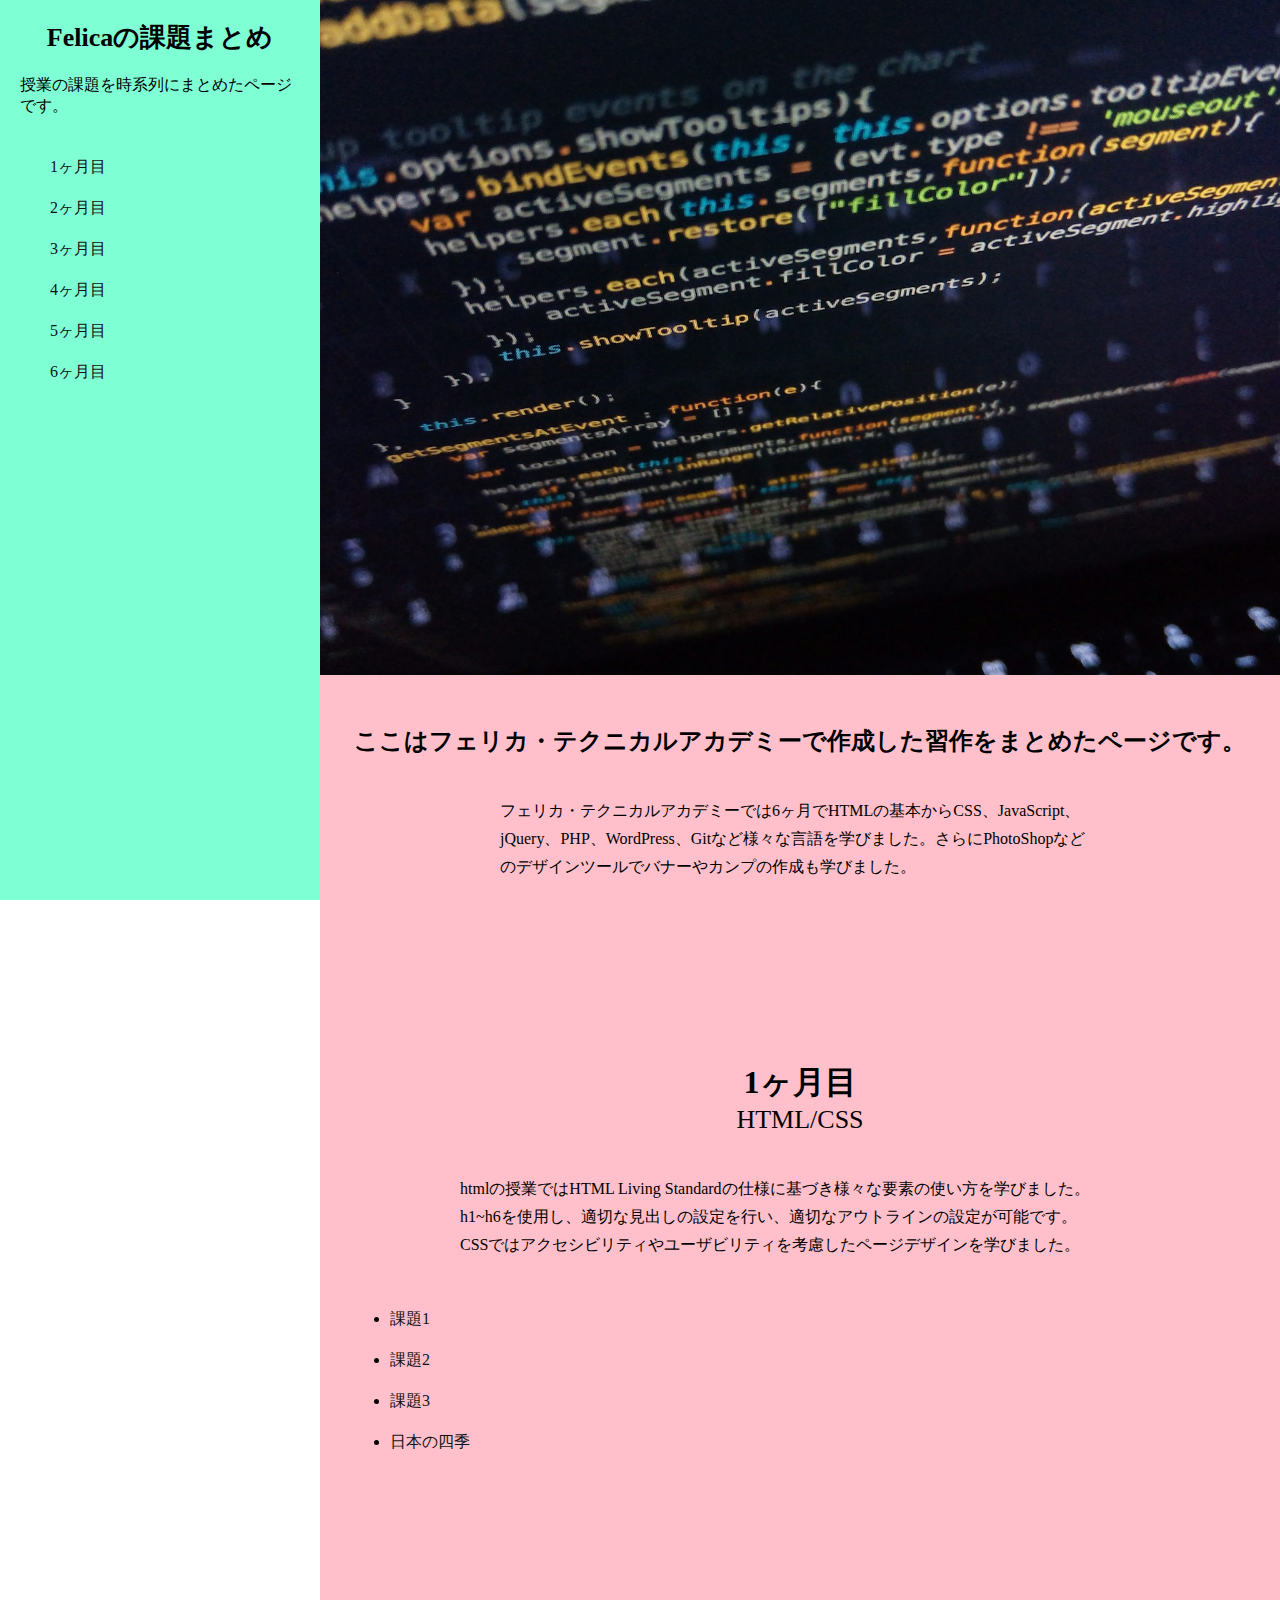
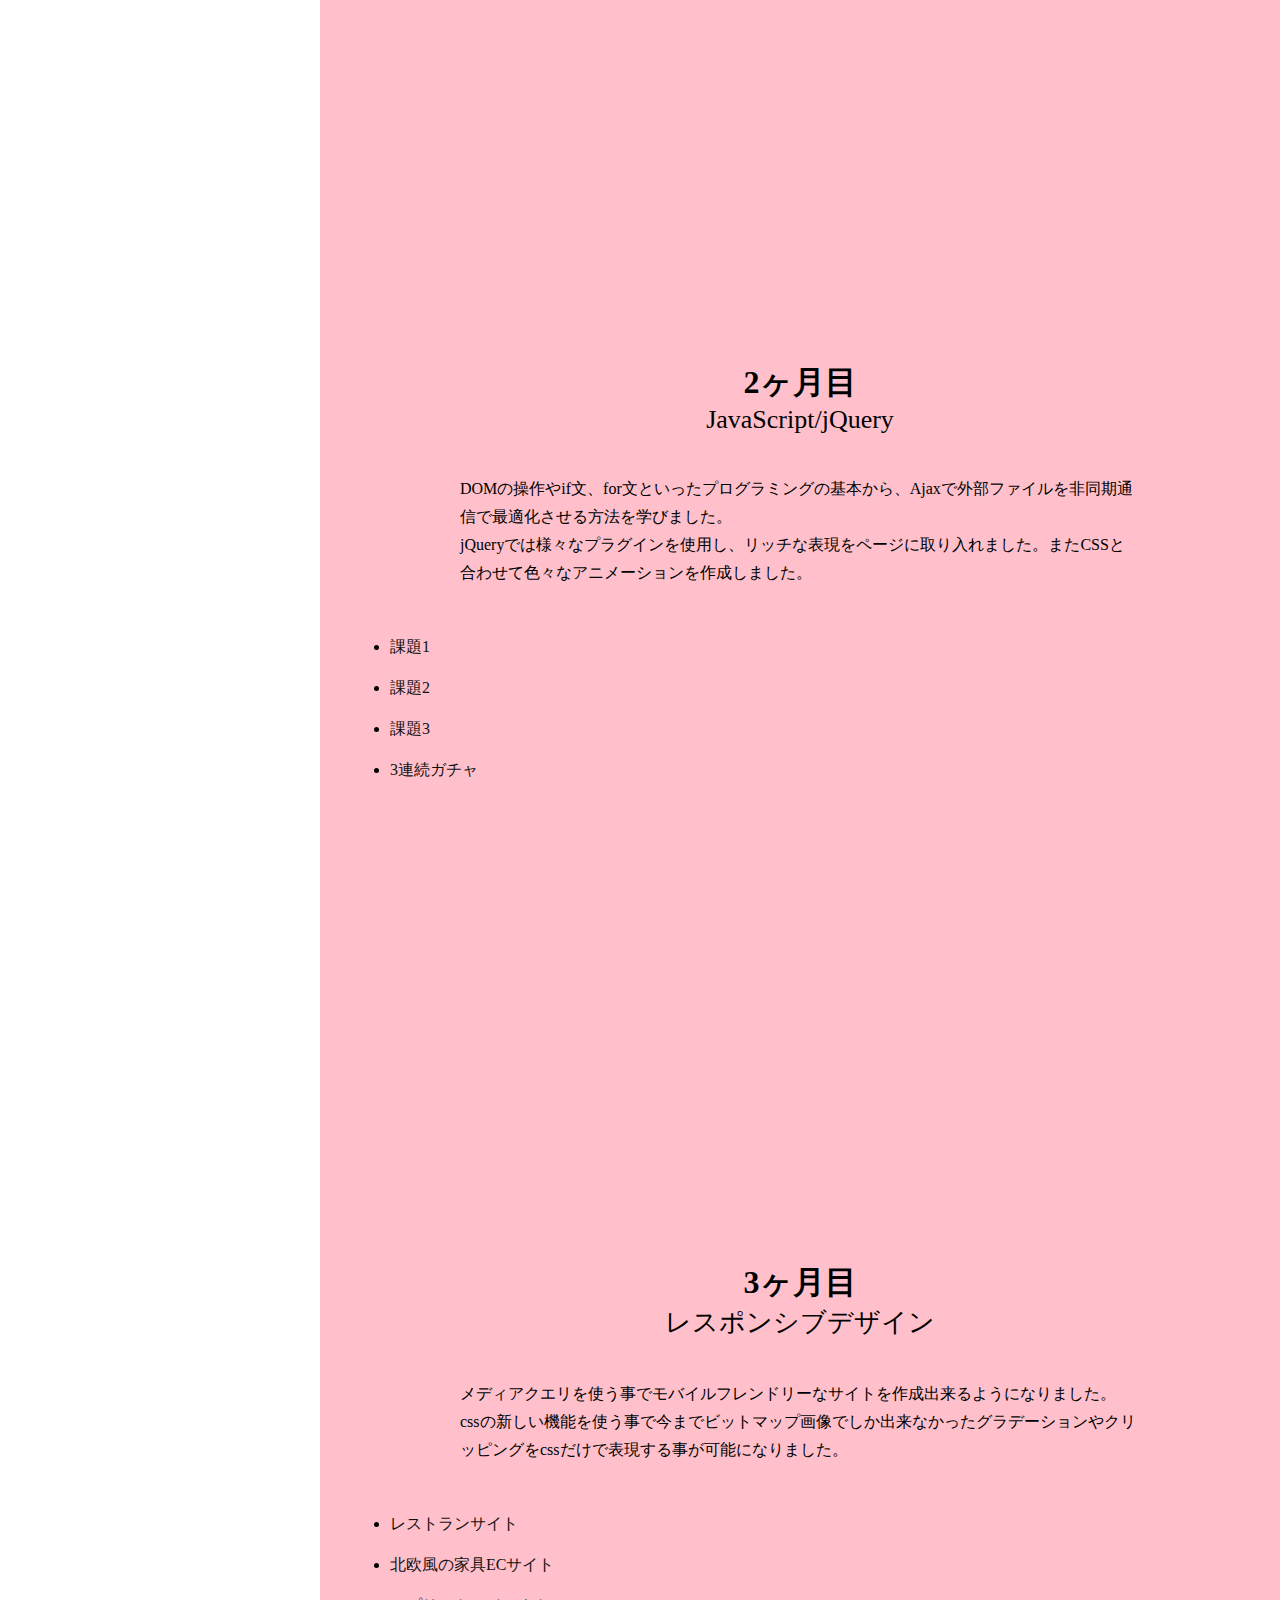
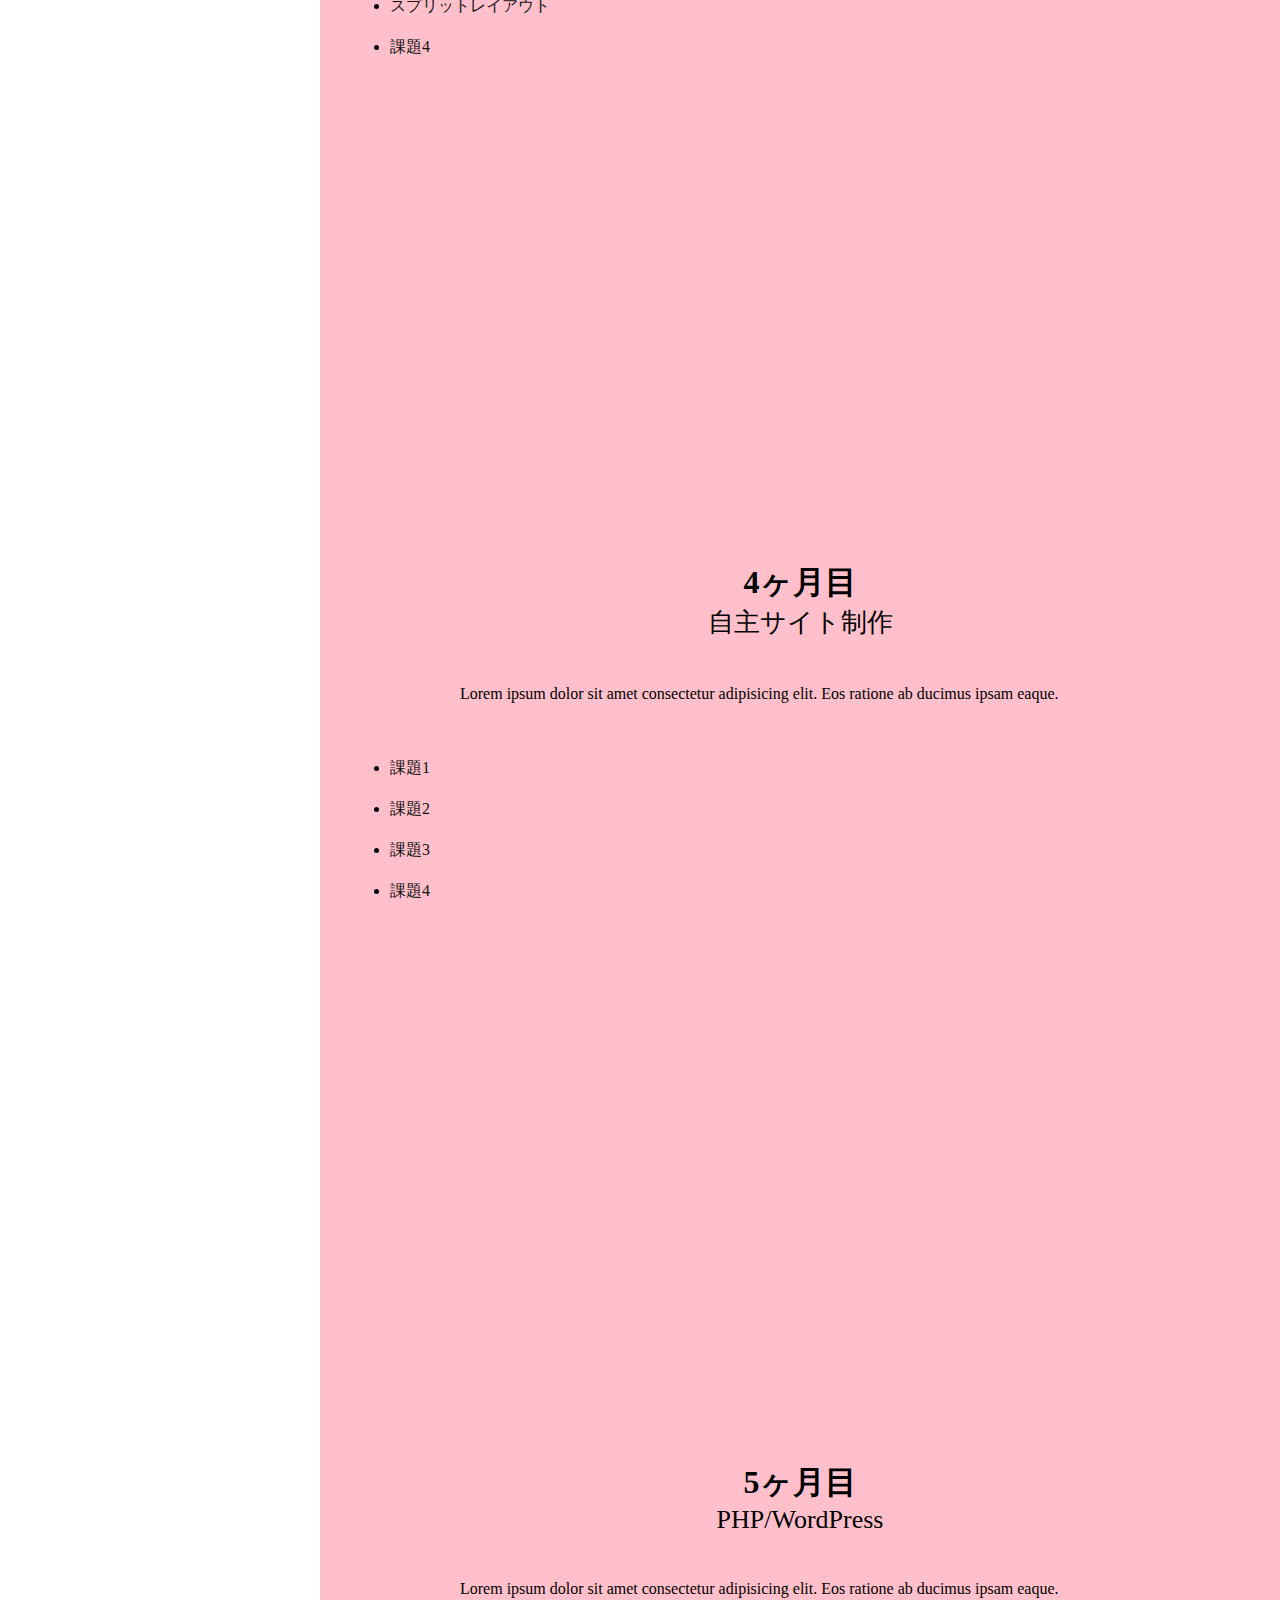
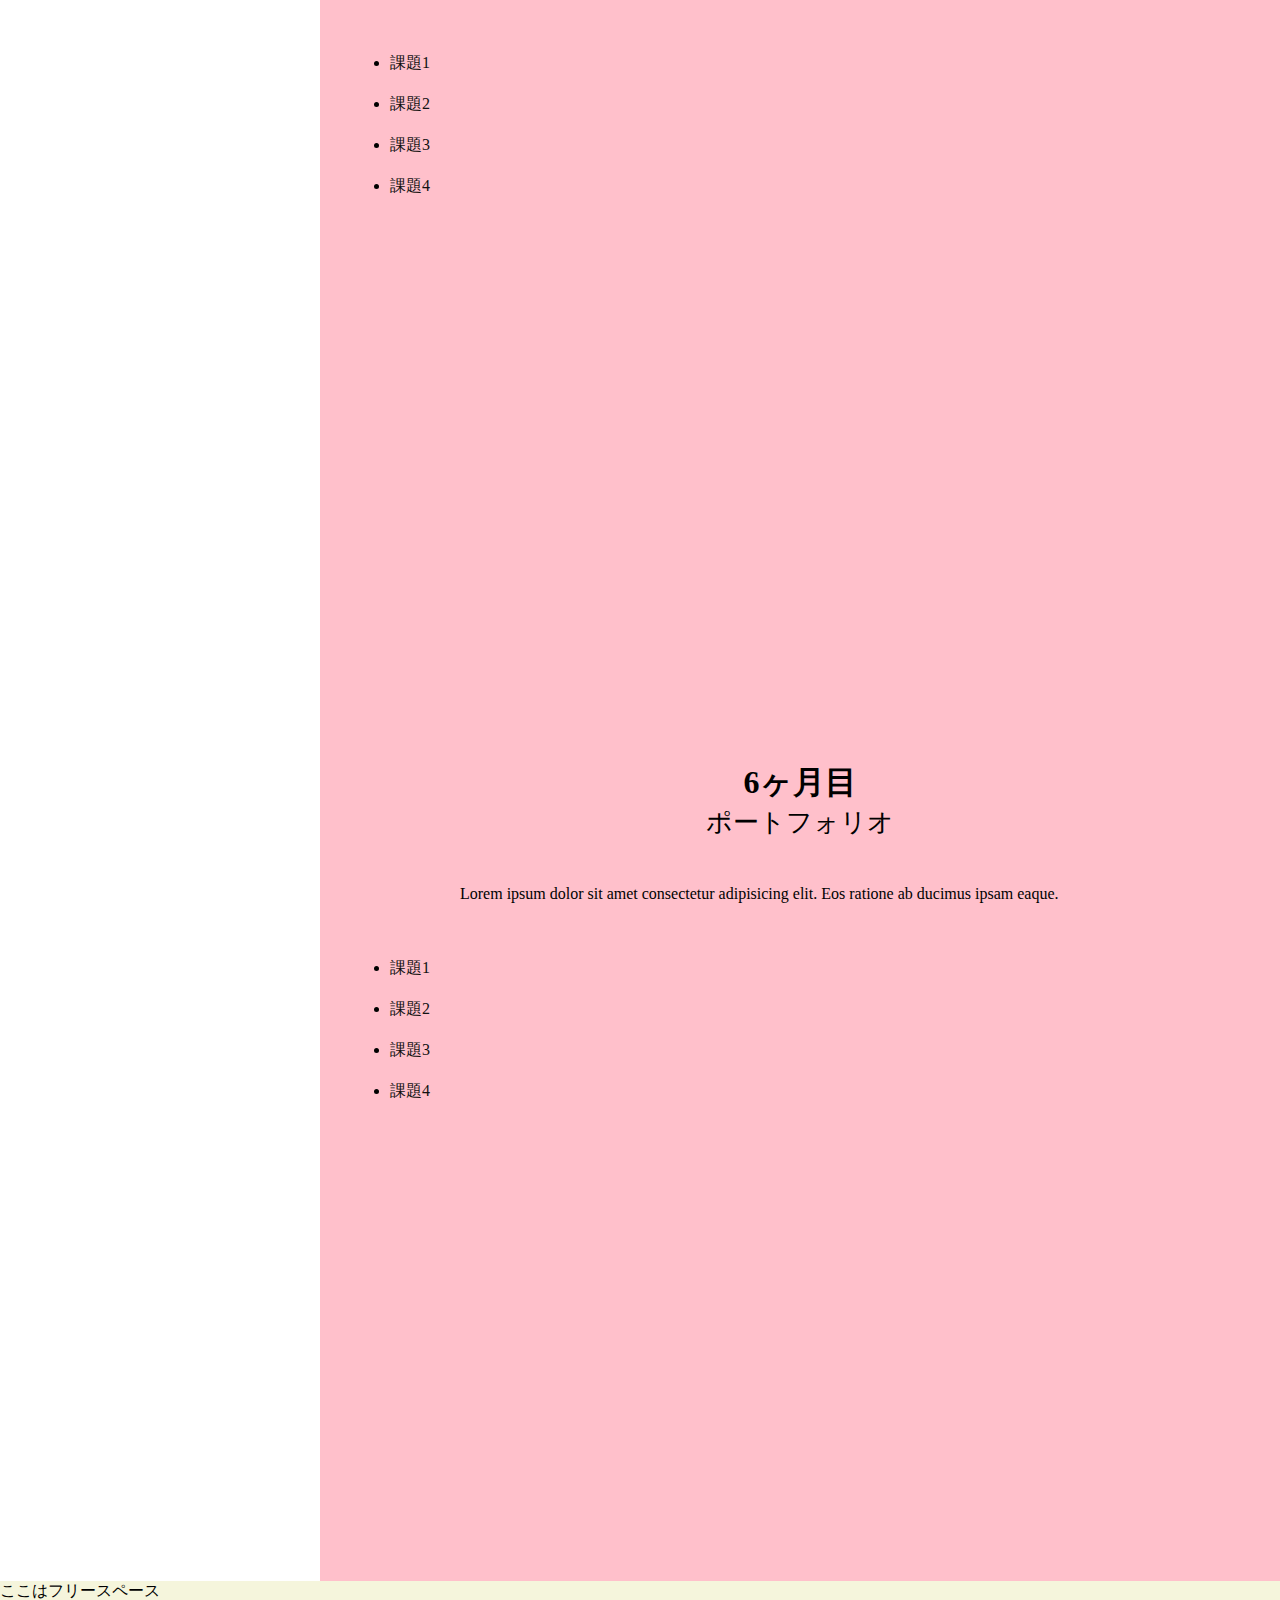
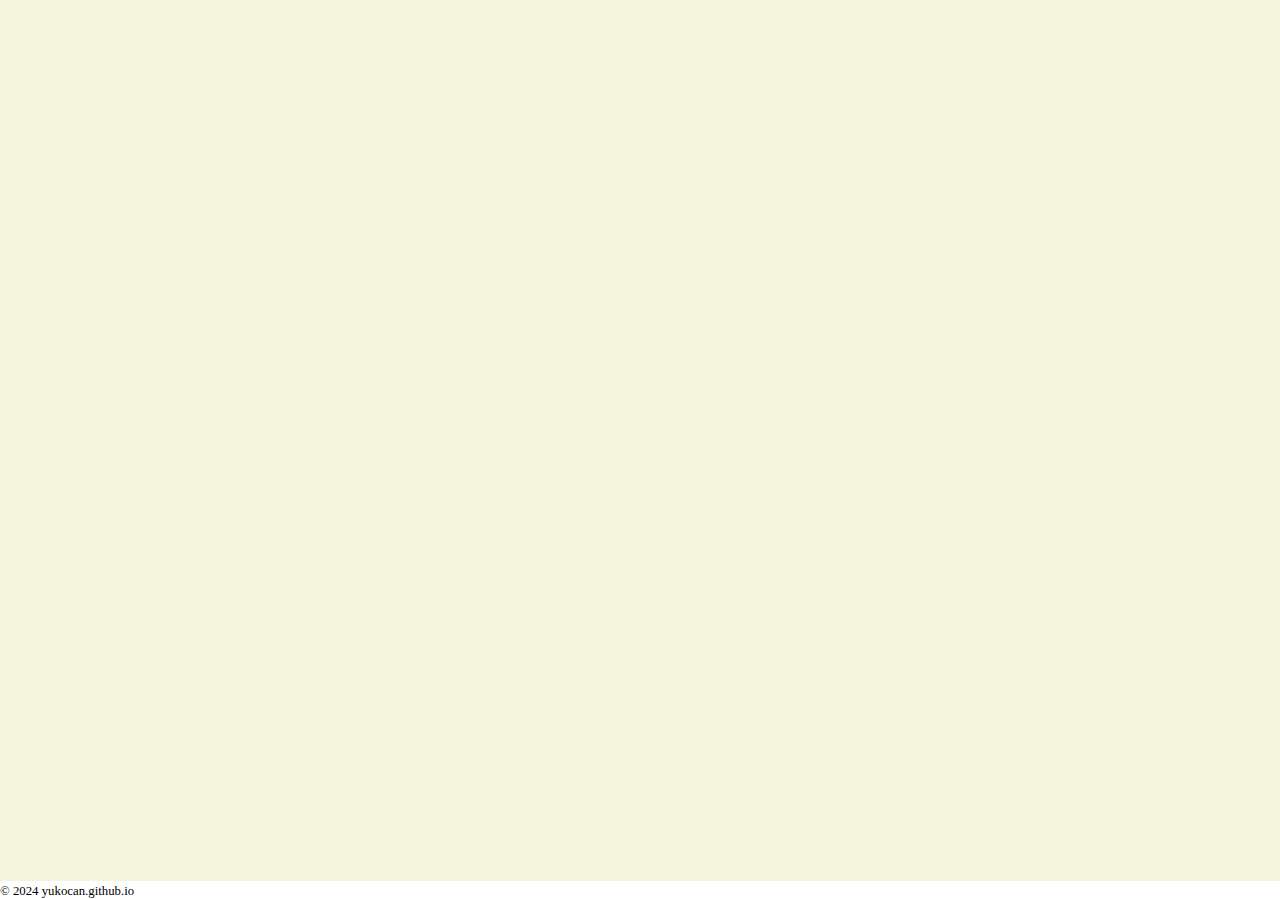
==== commit 6056e045: "scroll-snap" ====
--- a/kadai/index.html
+++ b/kadai/index.html
@@ -61,12 +61,12 @@
         <h2 data-en="レスポンシブデザイン">3ヶ月目</h2>
         <p>メディアクエリを使う事でモバイルフレンドリーなサイトを作成出来るようになりました。<br>cssの新しい機能を使う事で今までビットマップ画像でしか出来なかったグラデーションやクリッピングをcssだけで表現する事が可能になりました。</p>
         <ul class="kadai-list">
-            <li><a href="../restaurant-site/" target="_blank">rレストランサイト</a></li>
+            <li><a href="../restaurant-site/" target="_blank">レストランサイト</a></li>
             <li><a href="furniture-store" target="_blank">北欧風の家具ECサイト</a></li><!-- 後で入れる -->
             <li><a href="split/" target="_blank">スプリットレイアウト</a></li>
             <li><a href="#">課題4</a></li>
         </ul>
-        </section> target="_blank
+        </section>
 
         <section id="month-4" class="kadai-section">
             <h2 data-en="自主サイト制作">4ヶ月目</h2>
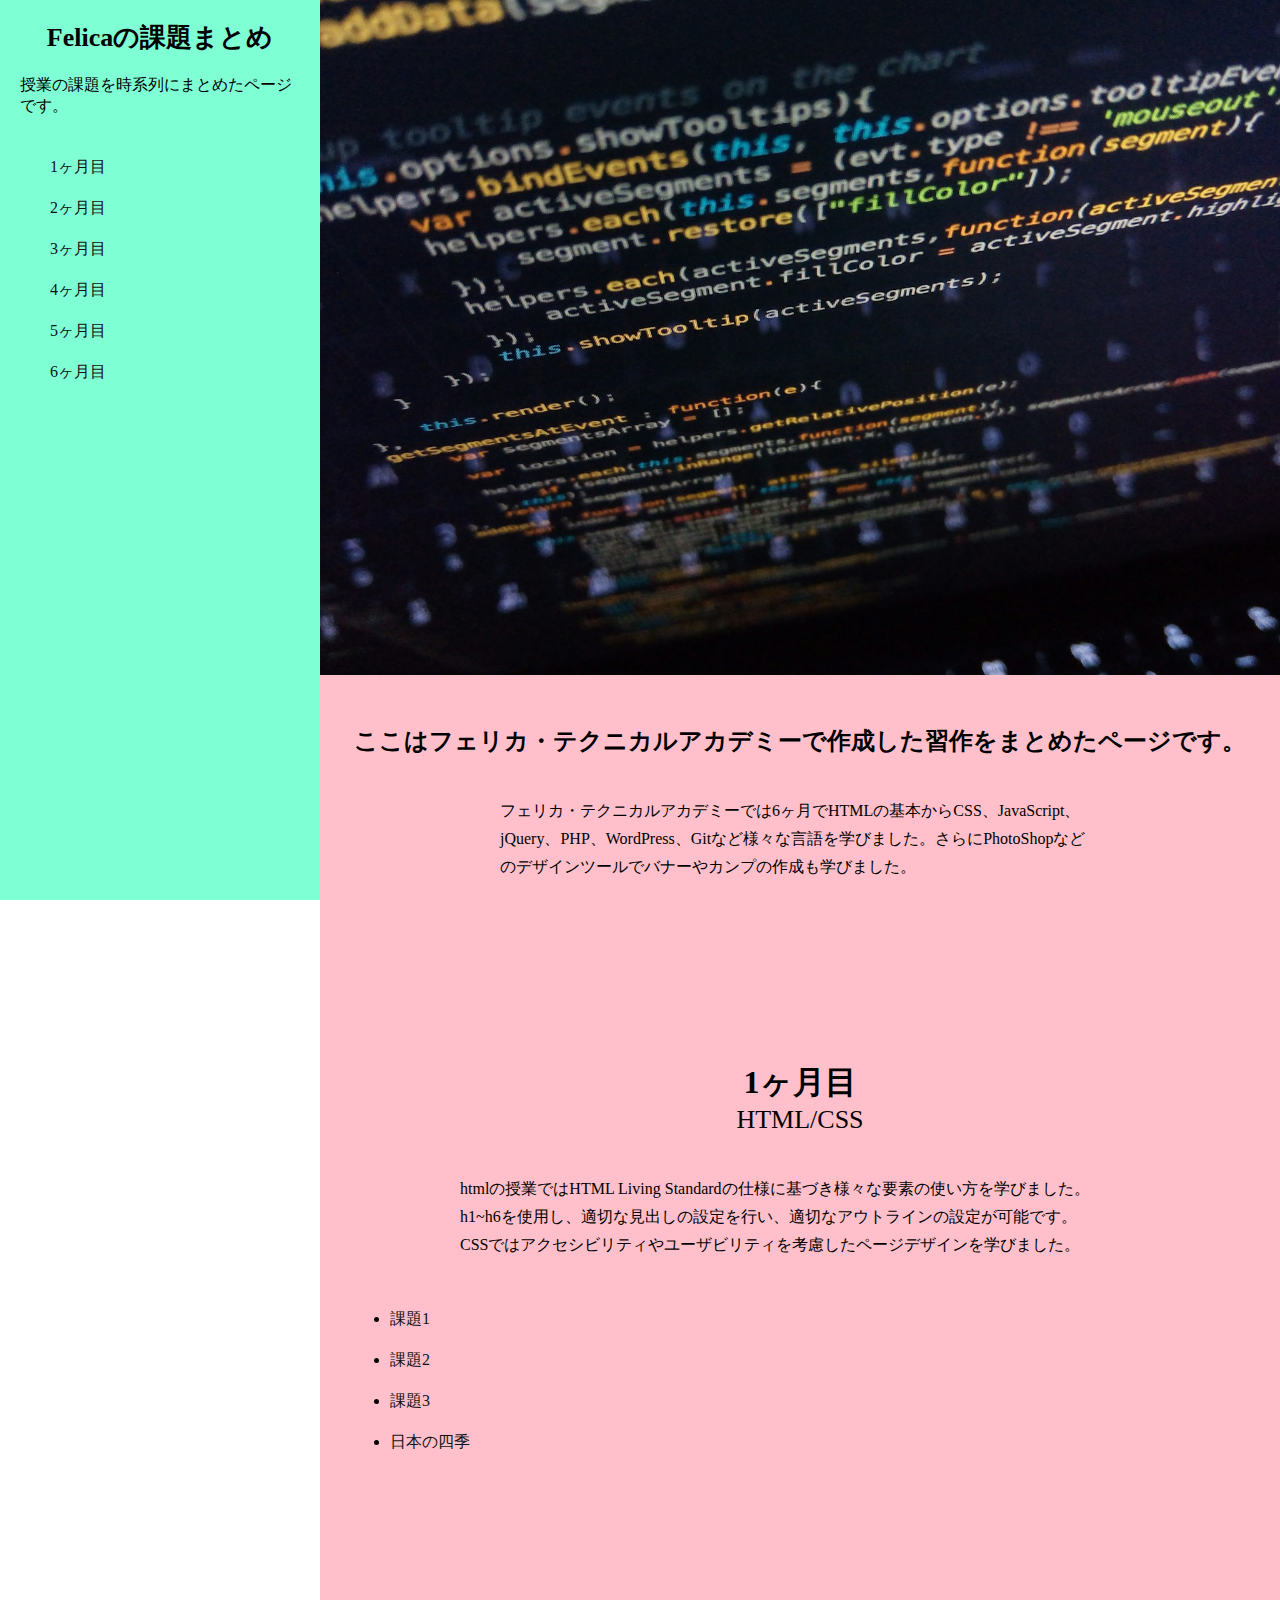
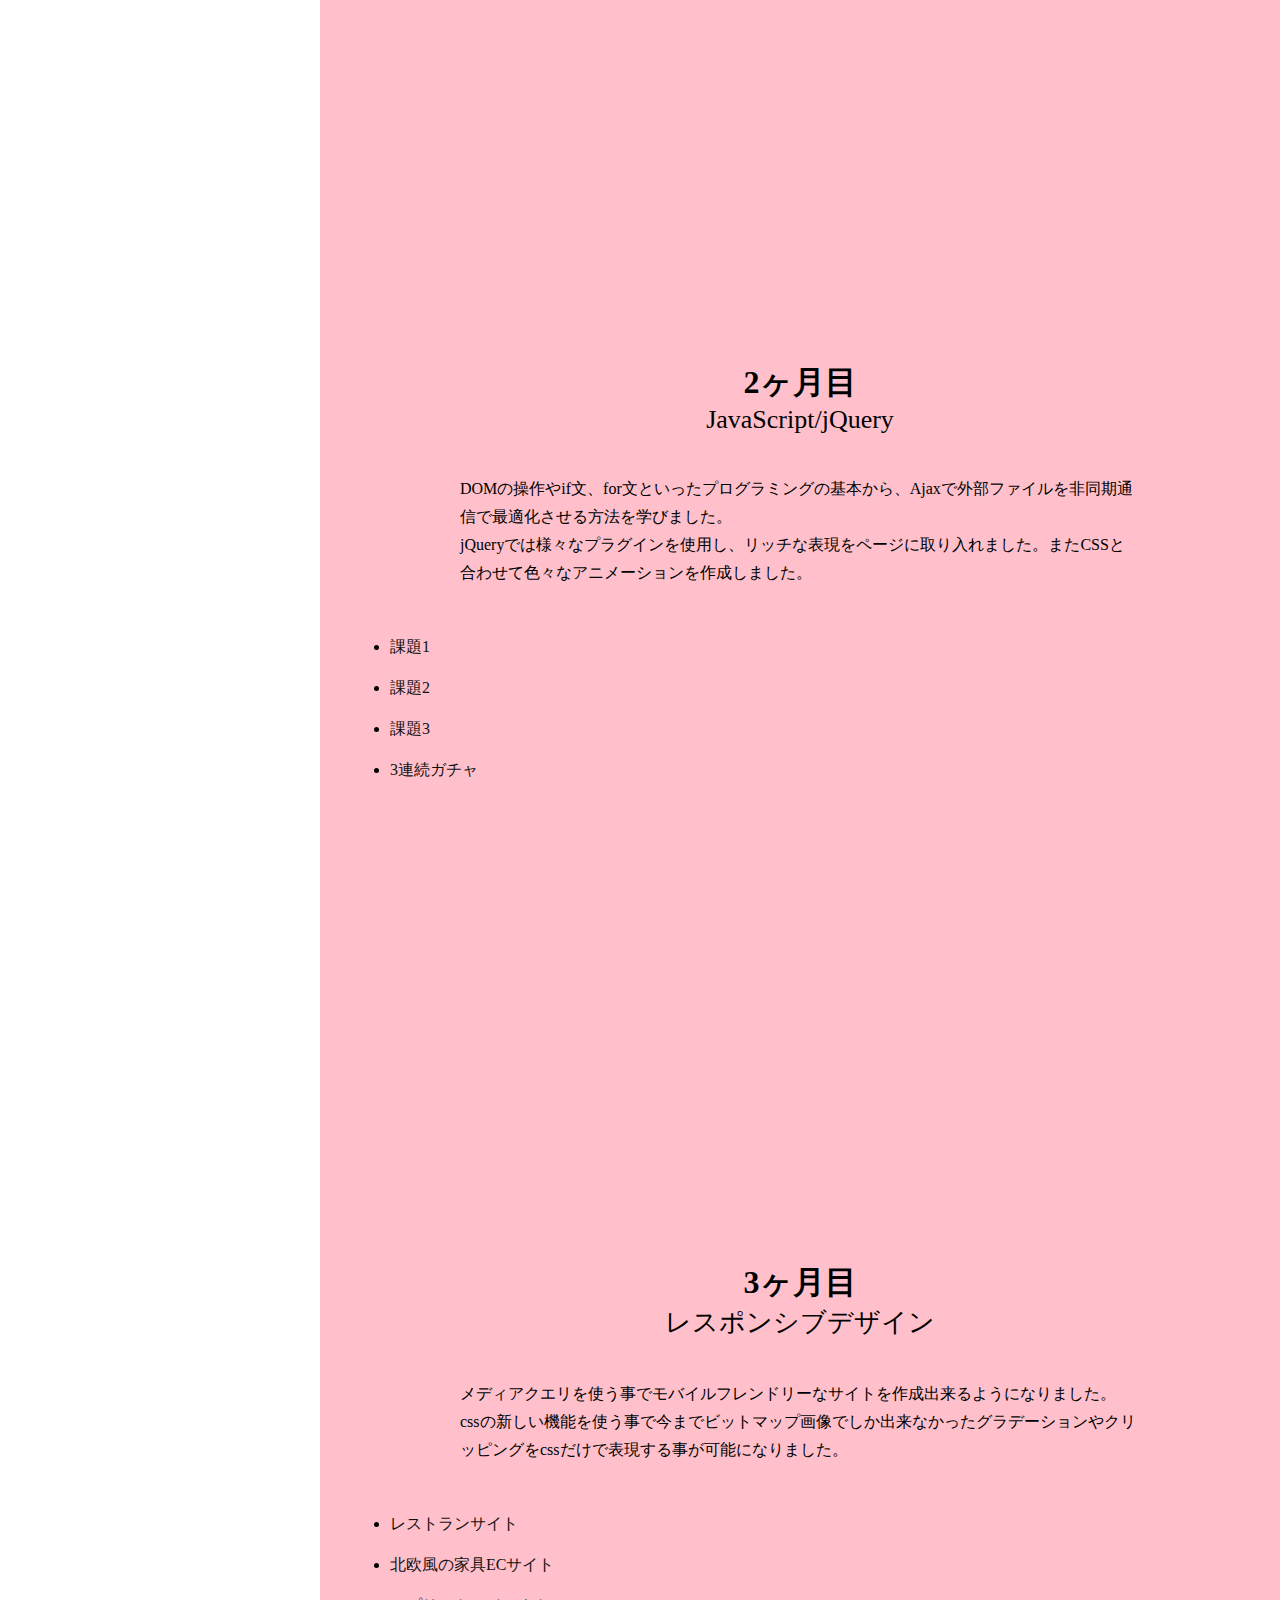
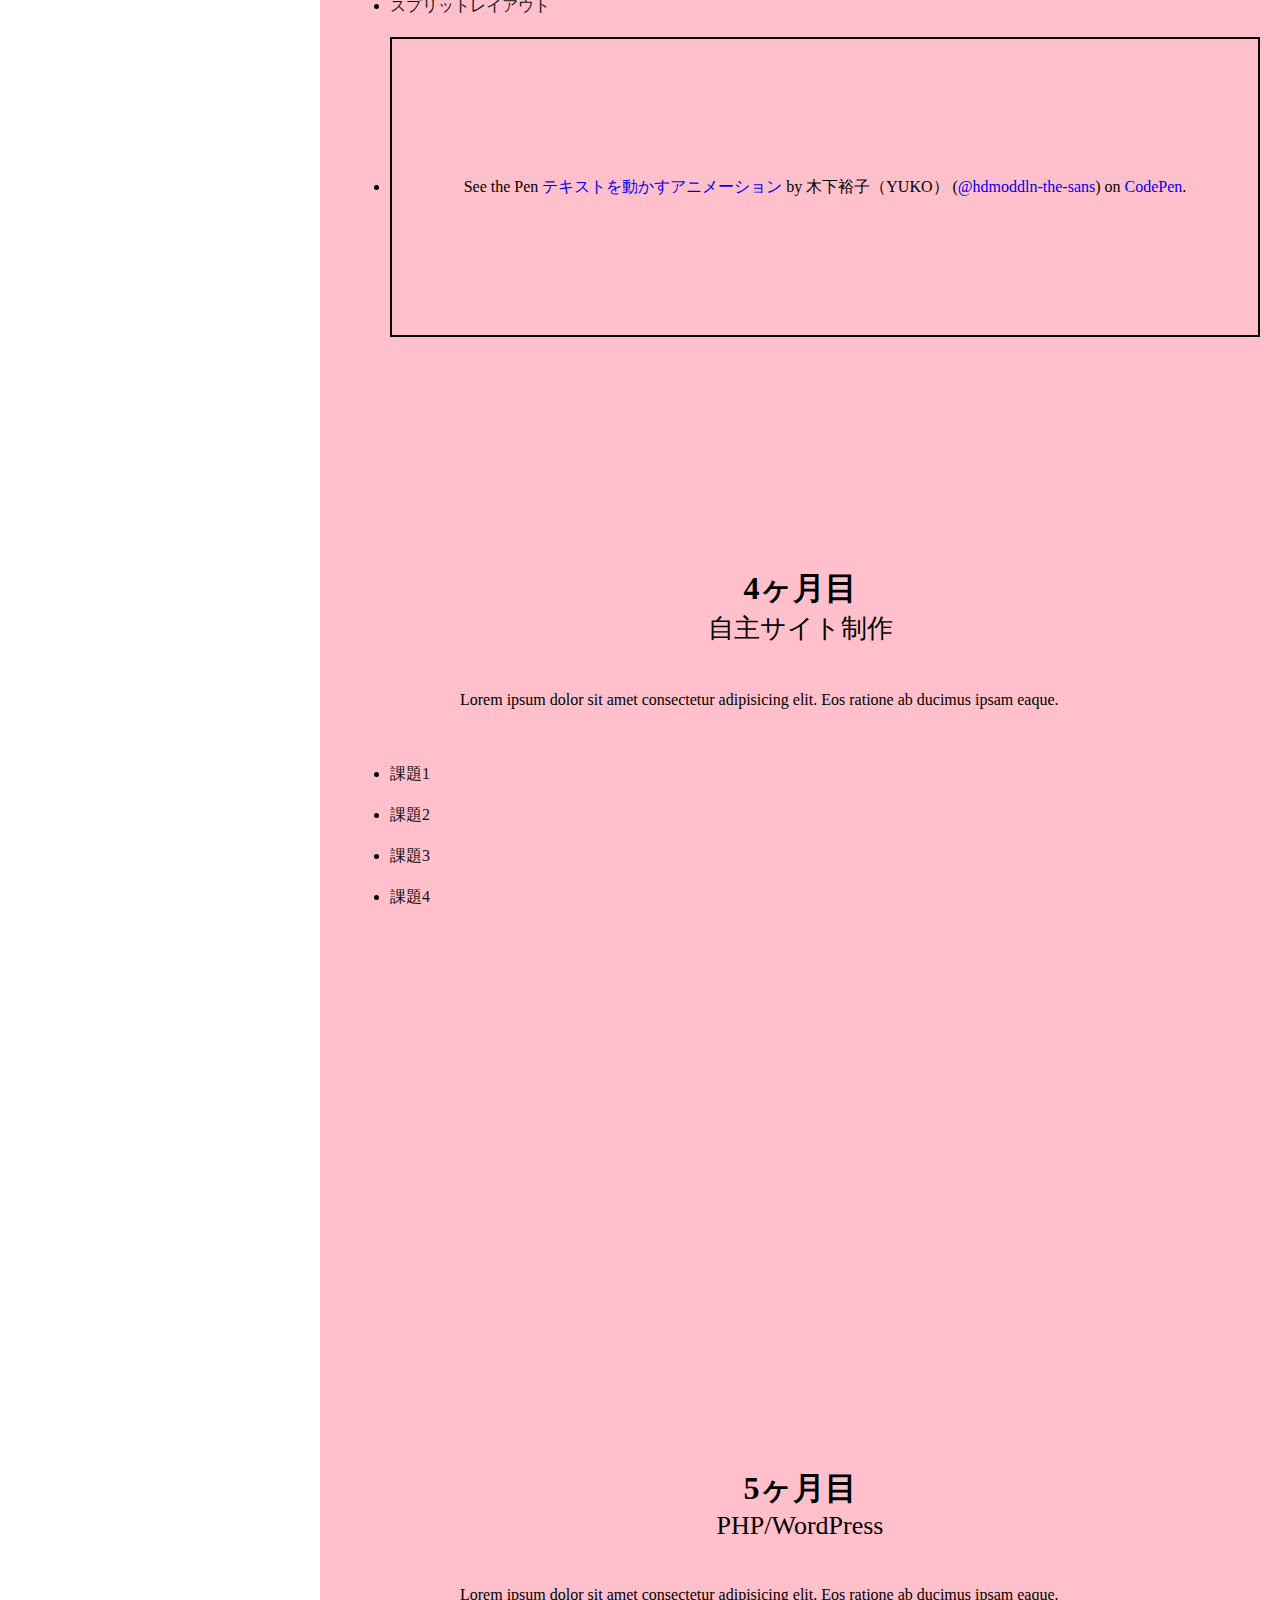
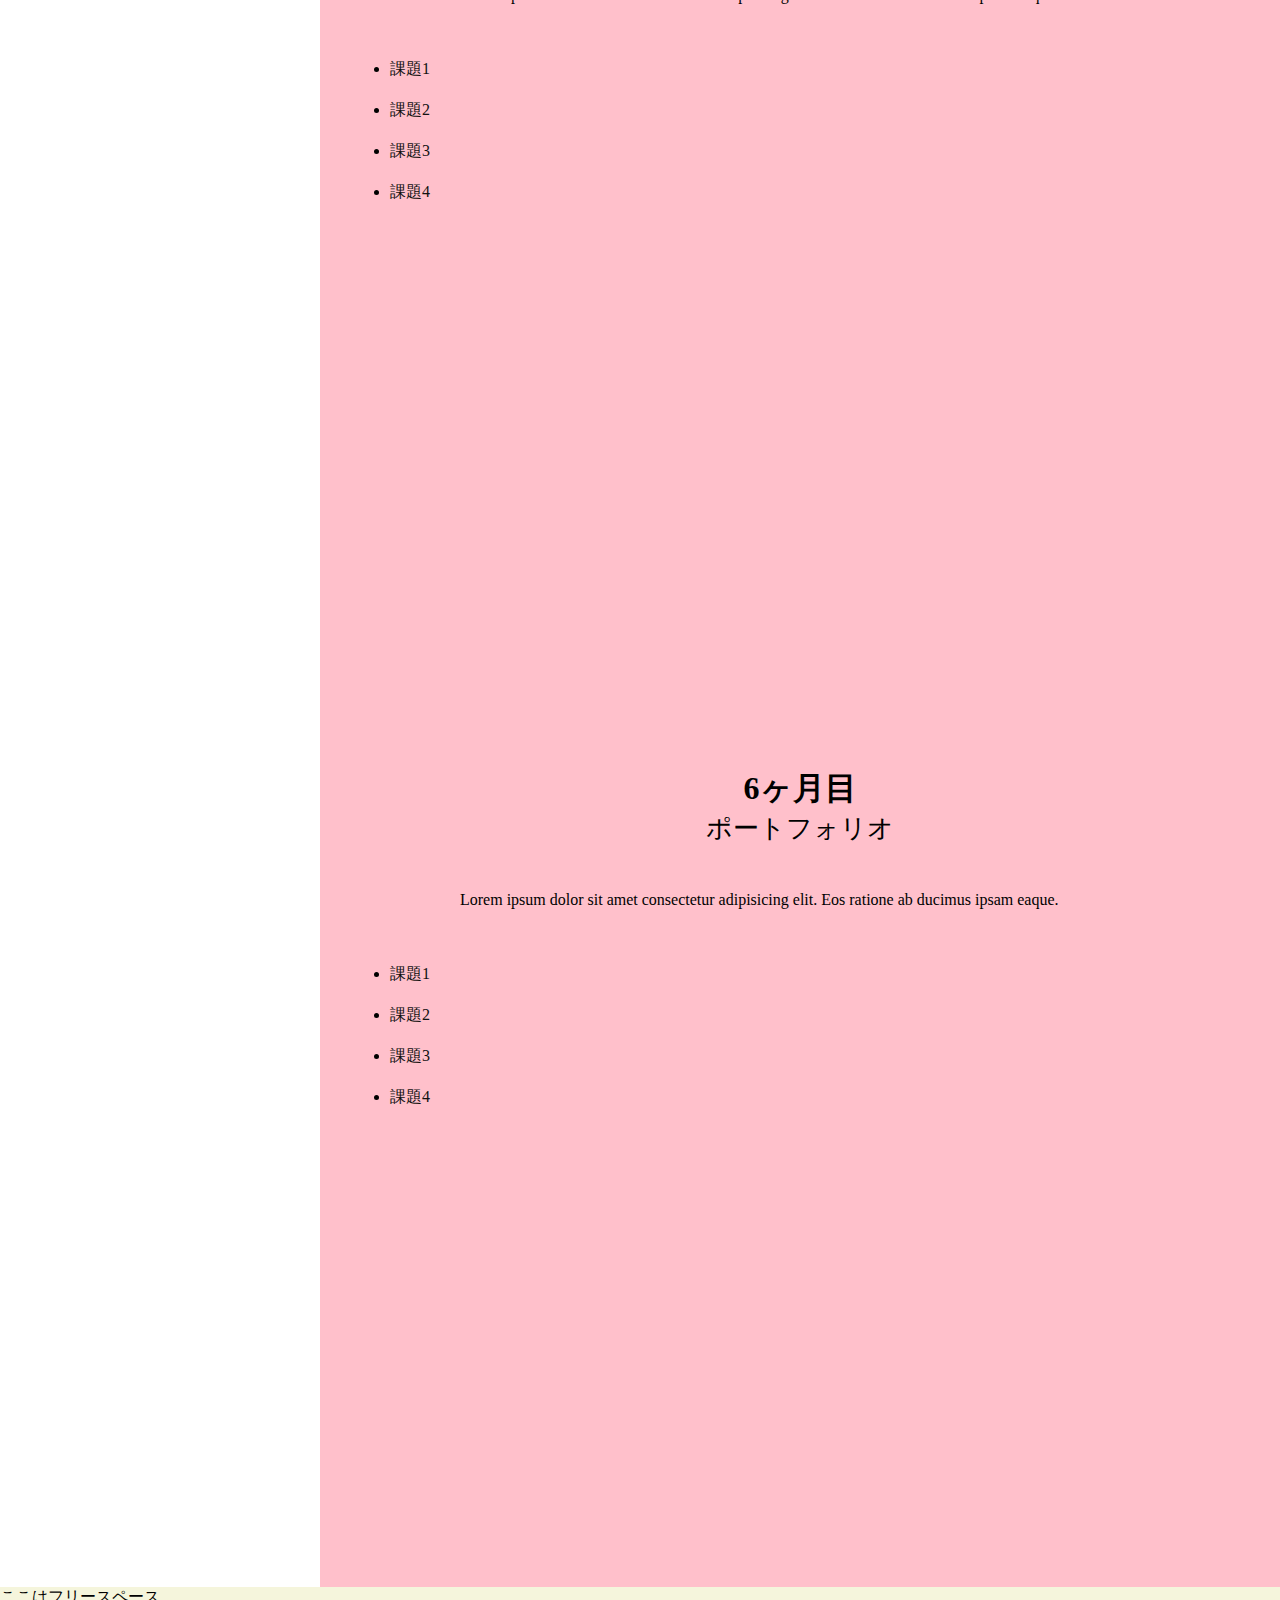
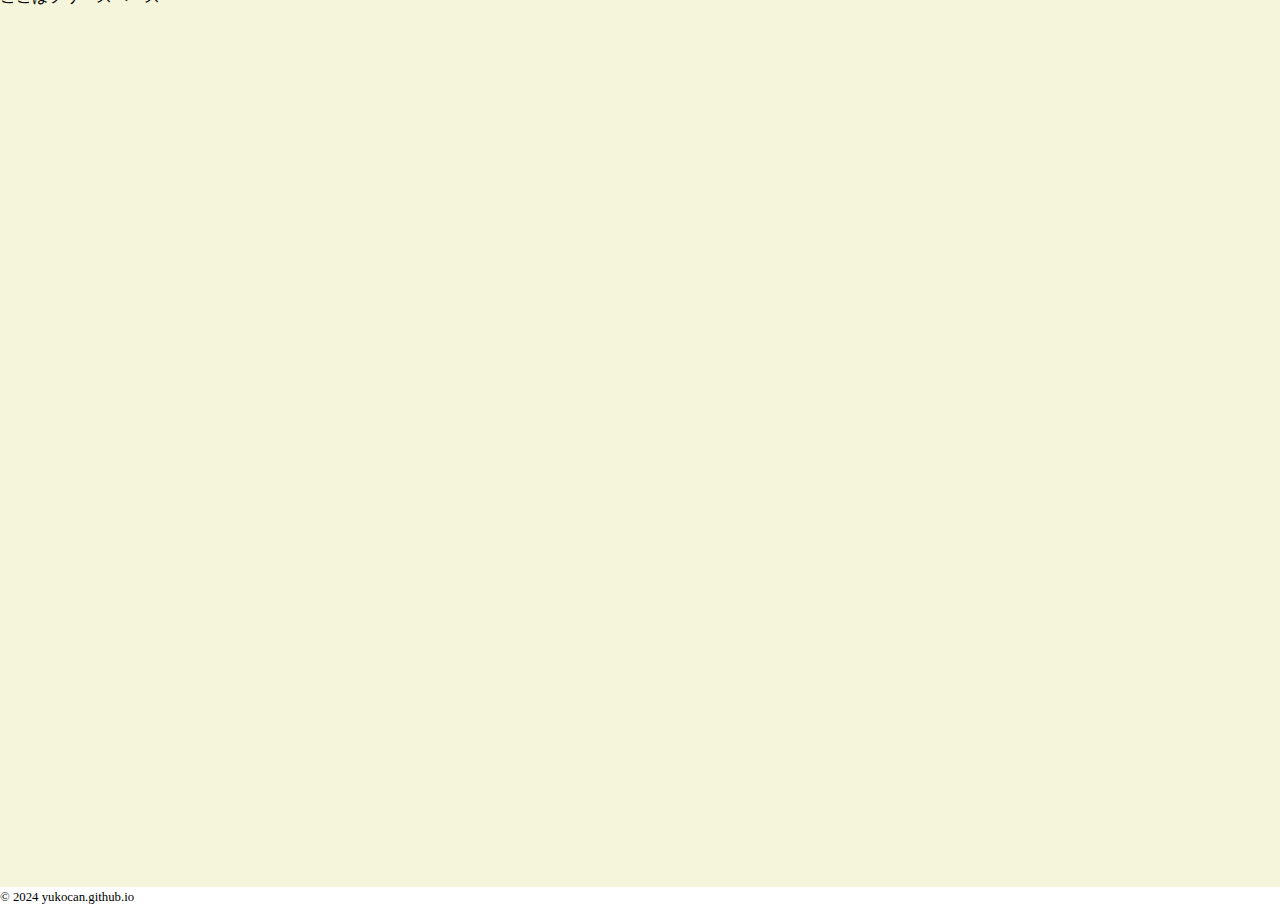
==== commit 3c2cdecd: "テキストを動かすアニメーション" ====
--- a/kadai/index.html
+++ b/kadai/index.html
@@ -50,7 +50,7 @@
     <p>DOMの操作やif文、for文といったプログラミングの基本から、Ajaxで外部ファイルを非同期通信で最適化させる方法を学びました。<br>
     jQueryでは様々なプラグインを使用し、リッチな表現をページに取り入れました。またCSSと合わせて色々なアニメーションを作成しました。</p>
     <ul class="kadai-list">
-        <li><a href="#">課題1</a></li><!-- コードペンのURLを貼ってみる -->
+        <li><a href="#">課題1</a></li><!-- コードペンのURLを貼ってみる felica-->
         <li><a href="#">課題2</a></li>
         <li><a href="#">課題3</a></li>
         <li><a href="gacha" target="_blank">3連続ガチャ</a></li><!-- gacha -->
@@ -62,10 +62,16 @@
         <p>メディアクエリを使う事でモバイルフレンドリーなサイトを作成出来るようになりました。<br>cssの新しい機能を使う事で今までビットマップ画像でしか出来なかったグラデーションやクリッピングをcssだけで表現する事が可能になりました。</p>
         <ul class="kadai-list">
             <li><a href="../restaurant-site/" target="_blank">レストランサイト</a></li>
-            <li><a href="furniture-store" target="_blank">北欧風の家具ECサイト</a></li><!-- 後で入れる -->
+            <li><a href="furniture-store" target="_blank">北欧風の家具ECサイト</a></li>
             <li><a href="split/" target="_blank">スプリットレイアウト</a></li>
-            <li><a href="#">課題4</a></li>
+            <li><p class="codepen" data-height="300" data-default-tab="html,result" data-slug-hash="BaerYgj" data-pen-title="テキストを動かすアニメーション" data-preview="true" data-user="hdmoddln-the-sans" style="height: 300px; box-sizing: border-box; display: flex; align-items: center; justify-content: center; border: 2px solid; margin: 1em 0; padding: 1em;">
+                <span>See the Pen <a href="https://codepen.io/hdmoddln-the-sans/pen/BaerYgj">
+                テキストを動かすアニメーション</a> by 木下裕子（YUKO） (<a href="https://codepen.io/hdmoddln-the-sans">@hdmoddln-the-sans</a>)
+                on <a href="https://codepen.io">CodePen</a>.</span>
+              </p>
+              <script async src="https://cpwebassets.codepen.io/assets/embed/ei.js"></script></li>
         </ul>
+
         </section>
 
         <section id="month-4" class="kadai-section">
